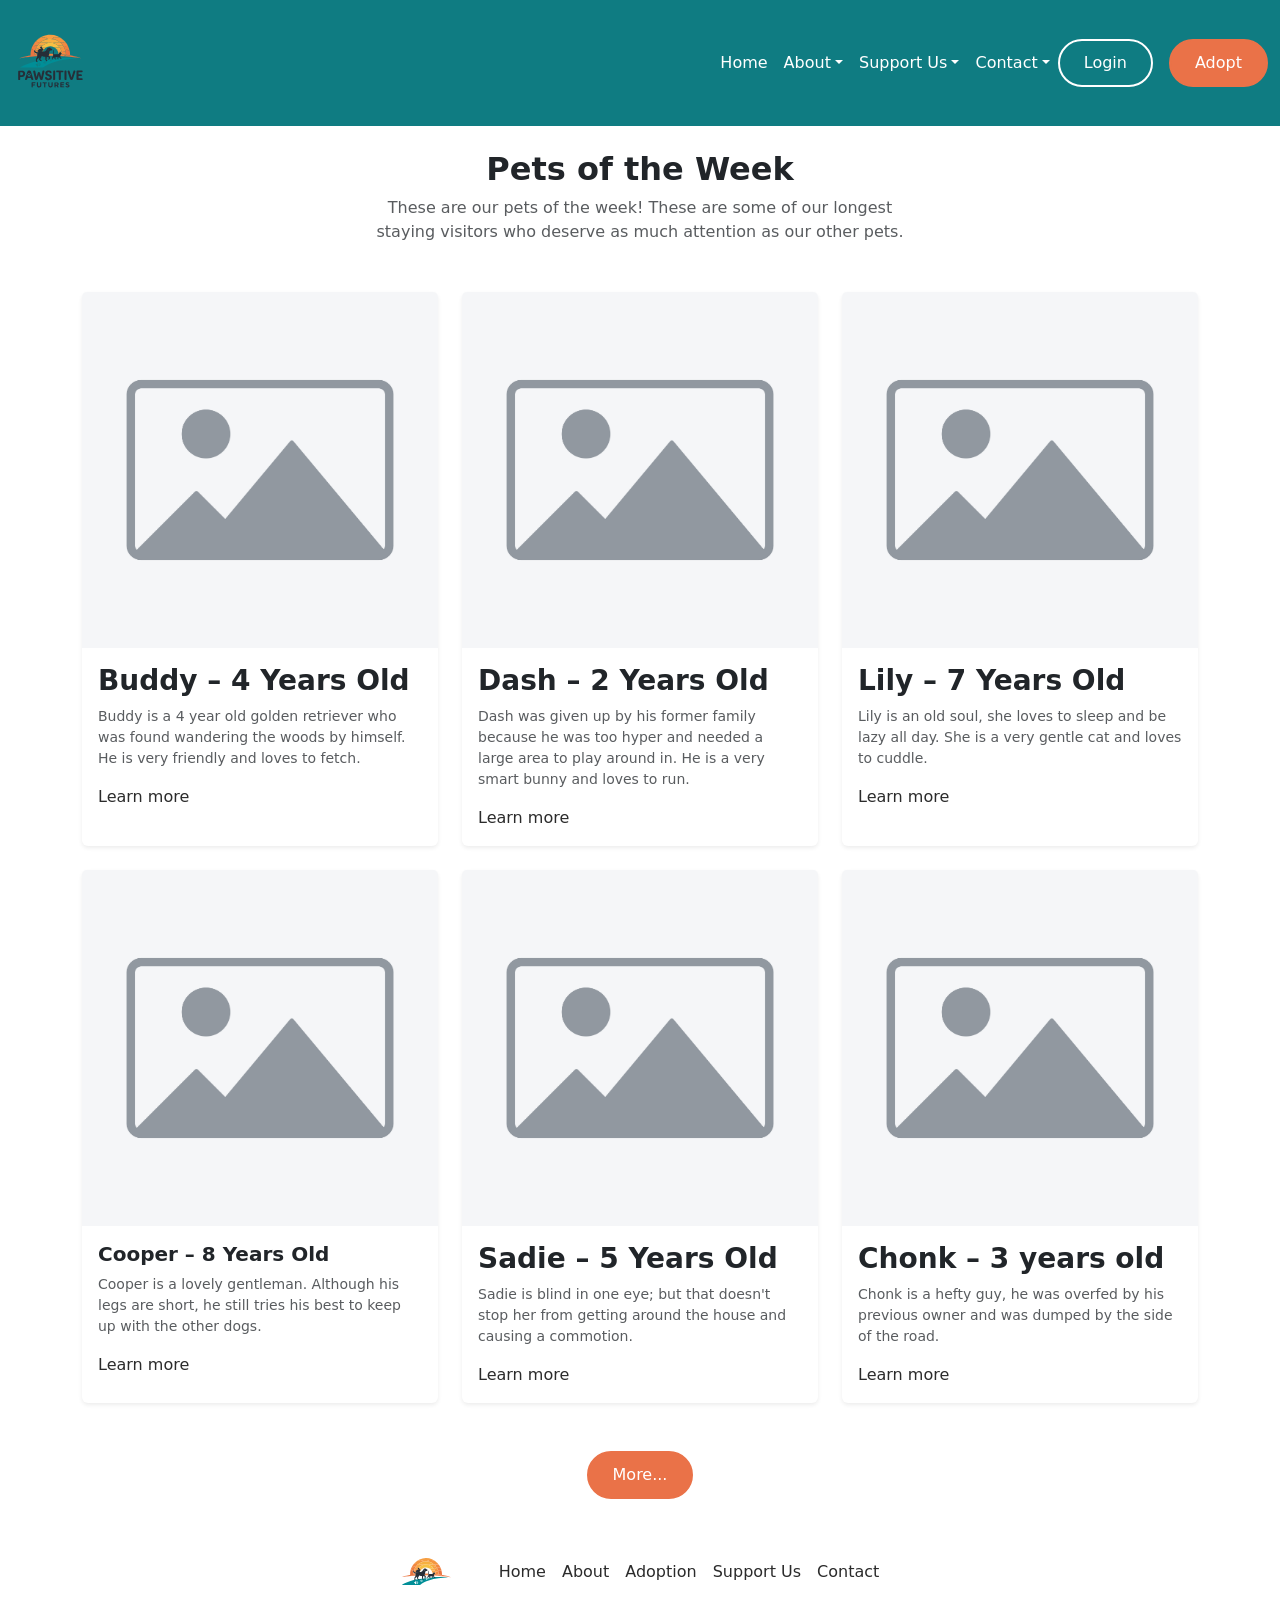
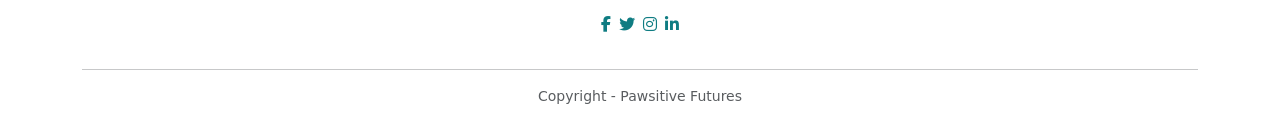
==== adoption.html @ 927576cd "adds shared assets from the home page to the adoption page" ====
<!DOCTYPE html>
<html lang="en">
<head>
    <meta charset="UTF-8">
    <meta name="viewport" content="width=device-width, initial-scale=1.0">
    <title>Adoption</title>
    <link rel="stylesheet" href="css/adoption.css">
    <link rel="stylesheet" href="https://cdn.jsdelivr.net/npm/bootstrap@5.3.3/dist/css/bootstrap.min.css">
    <link href="https://unpkg.com/aos@2.3.1/dist/aos.css" rel="stylesheet">
    <link rel="stylesheet" href="https://cdnjs.cloudflare.com/ajax/libs/font-awesome/6.5.2/css/all.min.css">
</head>
<body>
    <nav class="navbar navbar-expand-md navbar-light">
     <div class="container-fluid">
        <a href="#" class="navbar-brand logo-left"> 
            <img src="images/Pawsitive Futures Logo - No Text.svg" alt="Logo of a Dog, Cat, ANd Bunny, walking towards a sunset" class="d-md-none" height="50">
            <img src="images/Pawsitive Futures Logo.svg" alt="Logo of a Dog, Cat, ANd Bunny, walking towards a sunset" class="d-none d-md-block" height="100">
        </a>
        <button class="navbar-toggler" type="button" data-bs-toggle="collapse" data-bs-target="#mainNav" aria-controls="mainNav" aria-expanded="false" aria-label="Toggle navigation">
            <span class="navbar-toggler-icon"></span>
        </button>
        <div class="collapse navbar-collapse justify-content-end" id="mainNav">
            <ul class="navbar-nav">
                <li class="nav-item"><a class="nav-link" href="home.html">Home</a></li>
                <li class="nav-item dropdown">
                <a class="nav-link dropdown-toggle" id="aboutDropdown" data-bs-toggle="dropdown" aria-haspopup="true" aria-expanded="false" href="#">
                About</a>
                </li>
                <li class="nav-item dropdown">
                <a class="nav-link dropdown-toggle" id="aboutDropdown" data-bs-toggle="dropdown" aria-haspopup="true" aria-expanded="false" href="#">
                Support Us</a>
                </li>
                <li class="nav-item dropdown">
                <a class="nav-link dropdown-toggle" id="aboutDropdown" data-bs-toggle="dropdown" aria-haspopup="true" aria-expanded="false" href="#">
                Contact</a>
                </li>
            </ul>
            <div class="d-flex gap-3">

                <a href="#" class="btn btn-login">Login</a>
                <a href="adoption.html" class="btn btn-adopt">Adopt</a>

            </div>
        </div>
    </div>
  </nav>

  <section id="pets-of-the-week" class="py-4">
  <div class="container">
    <h2 class="text-center mb-2 fw-bold">Pets of the Week</h2>
    <p class="text-center text-muted mx-auto mb-5" style="max-width:560px;">These are our pets of the week! These are some of our longest staying visitors who deserve as much attention as our other pets.</p>
    <div class="row g-4">
      <div class="col-md-6 col-lg-4">
        <div class="card pet-card h-100 border-0 shadow-sm" data-aos="fade-up">
          <img src="images/placeholder.jpeg" class="card-img-top" alt="Picture of a Golden Retriver">
          <div class="card-body">
            <h3 class="fw-bold">Buddy – 4 Years Old</h3>
            <p class="text-muted small">Buddy is a 4 year old golden retriever who was found wandering the woods by himself. He is very friendly and loves to fetch.</p>
            <a href="#" class="text-decoration-none learn-more" aria-label="Learn More About Buddy">Learn more</a>
          </div>
        </div>
      </div>
      <div class="col-md-6 col-lg-4">
        <div class="card pet-card h-100 border-0 shadow-sm" data-aos="fade-up">
          <img src="images/placeholder.jpeg" class="card-img-top" alt="Picture of a Black Rabbit">
          <div class="card-body">
            <h3 class="fw-bold">Dash – 2 Years Old</h3>
            <p class="text-muted small">Dash was given up by his former family because he was too hyper and needed a large area to play around in. He is a very smart bunny and loves to run.</p>
            <a href="#" class="text-decoration-none learn-more" aria-label="Learn More About Dash">Learn more</a>
          </div>
        </div>
      </div>
      <div class="col-md-6 col-lg-4">
        <div class="card pet-card h-100 border-0 shadow-sm" data-aos="fade-up">
          <img src="images/placeholder.jpeg" class="card-img-top" alt="Picture of a Calico Cat">
          <div class="card-body">
            <h3 class="fw-bold">Lily – 7 Years Old</h3>
            <p class="text-muted small">Lily is an old soul, she loves to sleep and be lazy all day. She is a very gentle cat and loves to cuddle.</p>
            <a href="#" class="text-decoration-none learn-more" aria-label="Learn More About Lily">Learn more</a>
          </div>
        </div>
      </div>
      <div class="col-md-6 col-lg-4">
        <div class="card pet-card h-100 border-0 shadow-sm" data-aos="fade-up">
          <img src="images/placeholder.jpeg" class="card-img-top" alt="Picture of a Old Wiener Dog">
          <div class="card-body">
            <h5 class="fw-bold">Cooper – 8 Years Old</h5>
            <p class="text-muted small">Cooper is a lovely gentleman. Although his legs are short, he still tries his best to keep up with the other dogs.</p>
            <a href="#" class="text-decoration-none learn-more" aria-label="Learn More About Cooper">Learn more </a>
          </div>
        </div>
      </div>
      <div class="col-md-6 col-lg-4">
        <div class="card pet-card h-100 border-0 shadow-sm" data-aos="fade-up">
          <img src="images/placeholder.jpeg" class="card-img-top" alt="Picture of a White Cat with One Eye">
          <div class="card-body">
            <h3 class="fw-bold">Sadie – 5 Years Old</h3>
            <p class="text-muted small">Sadie is blind in one eye; but that doesn't stop her from getting around the house and causing a commotion.</p>
            <a href="#" class="text-decoration-none learn-more" aria-label="Learn More About Sadie">Learn more</a>
          </div>
        </div>
      </div>
      <div class="col-md-6 col-lg-4">
        <div class="card pet-card h-100 border-0 shadow-sm" data-aos="fade-up">
          <img src="images/placeholder.jpeg" class="card-img-top" alt="Picture of a Large Grey Rabbit">
          <div class="card-body">
            <h3 class="fw-bold">Chonk – 3 years old</h3>
            <p class="text-muted small">Chonk is a hefty guy, he was overfed by his previous owner and was dumped by the side of the road.</p>
            <a href="#" class="text-decoration-none learn-more" aria-label="Learn More About Chonk">Learn more</a>
          </div>
        </div>
      </div>
    </div>

    <div class="text-center mt-5">
      <a href="catalog.html" class="btn btn-adopt px-4">More...</a>
    </div>
  </div>
</section>

<footer class="py-4">
  <div class="container">
    <div class="d-flex flex-column align-items-center gap-3 pb-3">
      <div class="d-flex align-items-center justify-content-center gap-5">
        <a href="#" class="d-flex align-items-center text-decoration-none">
          <span class="brand-logo">
            <img src="images/Pawsitive Futures Logo - No Text.svg" alt="Pawsitive Futures Logo">
          </span>
        </a>
        <ul class="nav gap-3">
          <li><a class="nav-link px-0 " href="home.html">Home</a></li>
          <li><a class="nav-link px-0 " href="#">About</a></li>
          <li><a class="nav-link px-0 " href="adoption.html">Adoption</a></li>
          <li><a class="nav-link px-0 " href="#">Support Us</a></li>
          <li><a class="nav-link px-0 " href="#">Contact</a></li>
        </ul>
      </div>
      <div class="d-flex gap-2">
        <a href="#" class="social-icon"><i class="fa-brands fa-facebook-f"></i></a>
        <a href="#" class="social-icon"><i class="fa-brands fa-twitter"></i></a>
        <a href="#" class="social-icon"><i class="fa-brands fa-instagram"></i></a>
        <a href="#" class="social-icon"><i class="fa-brands fa-linkedin-in"></i></a>
      </div>
    </div>
    <hr>
    <p class="text-center text-muted small mb-0">Copyright - Pawsitive Futures</p>
  </div>
</footer>

<script src="https://cdn.jsdelivr.net/npm/bootstrap@5.3.3/dist/js/bootstrap.bundle.min.js"></script>
<script src="https://unpkg.com/aos@2.3.1/dist/aos.js"></script>
<script>AOS.init();</script>
    
</body>
</html>
---- css/adoption.css ----
/* http://meyerweb.com/eric/tools/css/reset/ 
   v2.0 | 20110126
   License: none (public domain)
*/

html, body, div, span, applet, object, iframe,
h1, h2, h3, h4, h5, h6, p, blockquote, pre,
a, abbr, acronym, address, big, cite, code,
del, dfn, em, img, ins, kbd, q, s, samp,
small, strike, strong, sub, sup, tt, var,
b, u, i, center,
dl, dt, dd, ol, ul, li,
fieldset, form, label, legend,
table, caption, tbody, tfoot, thead, tr, th, td,
article, aside, canvas, details, embed, 
figure, figcaption, footer, header, hgroup, 
menu, nav, output, ruby, section, summary,
time, mark, audio, video {
	margin: 0;
	padding: 0;
	border: 0;
	font-size: 100%;
	font: inherit;
	vertical-align: baseline;
}
/* HTML5 display-role reset for older browsers */
article, aside, details, figcaption, figure, 
footer, header, hgroup, menu, nav, section {
	display: block;
}
body {
	line-height: 1;
}
ol, ul {
	list-style: none;
}
blockquote, q {
	quotes: none;
}
blockquote:before, blockquote:after,
q:before, q:after {
	content: '';
	content: none;
}
table {
	border-collapse: collapse;
	border-spacing: 0;
}

:root{
    --teal: #0f7c82;
    --teal-dark: #0b5f64;
    --orange: #ea7248;
    --orange-dark: #d85f36;
    --ink: #2b2b2b;
    --muted: #6b7280;
}

.navbar {
    background-color: var(--teal);
}

a.nav-link {
    color: white;
}

a.nav-link:hover {
    color: var(--orange);
}

a.btn-login {
    background-color: transparent;
    color: white;
    border: 2px solid white;
    border-radius: 1.5rem;
    padding: 10px 24px;
    transition: all 0.3s ease;
}

a.btn-login:hover {
    background-color: transparent;
    color: var(--orange);
    border-color: var(--orange);
}

a.btn-adopt {
    background-color: var(--orange);
    color: white;
    border: 2px solid var(--orange);
    border-radius: 1.5rem;
    padding: 10px 24px;
    transition: all 0.3s ease;
}

a.btn-adopt:hover {
    background-color: transparent;
    color: black;
    border-color: var(--orange);
}

.learn-more {
    color: var(--ink);
    transition: color 0.3s ease;
}

.learn-more:hover {
    color: var(--orange-dark);
}

footer a.nav-link {
    color: var(--ink);
}

footer a.nav-link:hover {
    color: var(--orange) ;
}

.brand-logo {
    width: 50px;
    height: 50px;
    display: flex;
    align-items: center;
    justify-content: center;
}

.brand-logo img {
    width: 100%;
    height: 100%;
    object-fit: contain;
}

.social-icon {
    color: var(--teal);
}
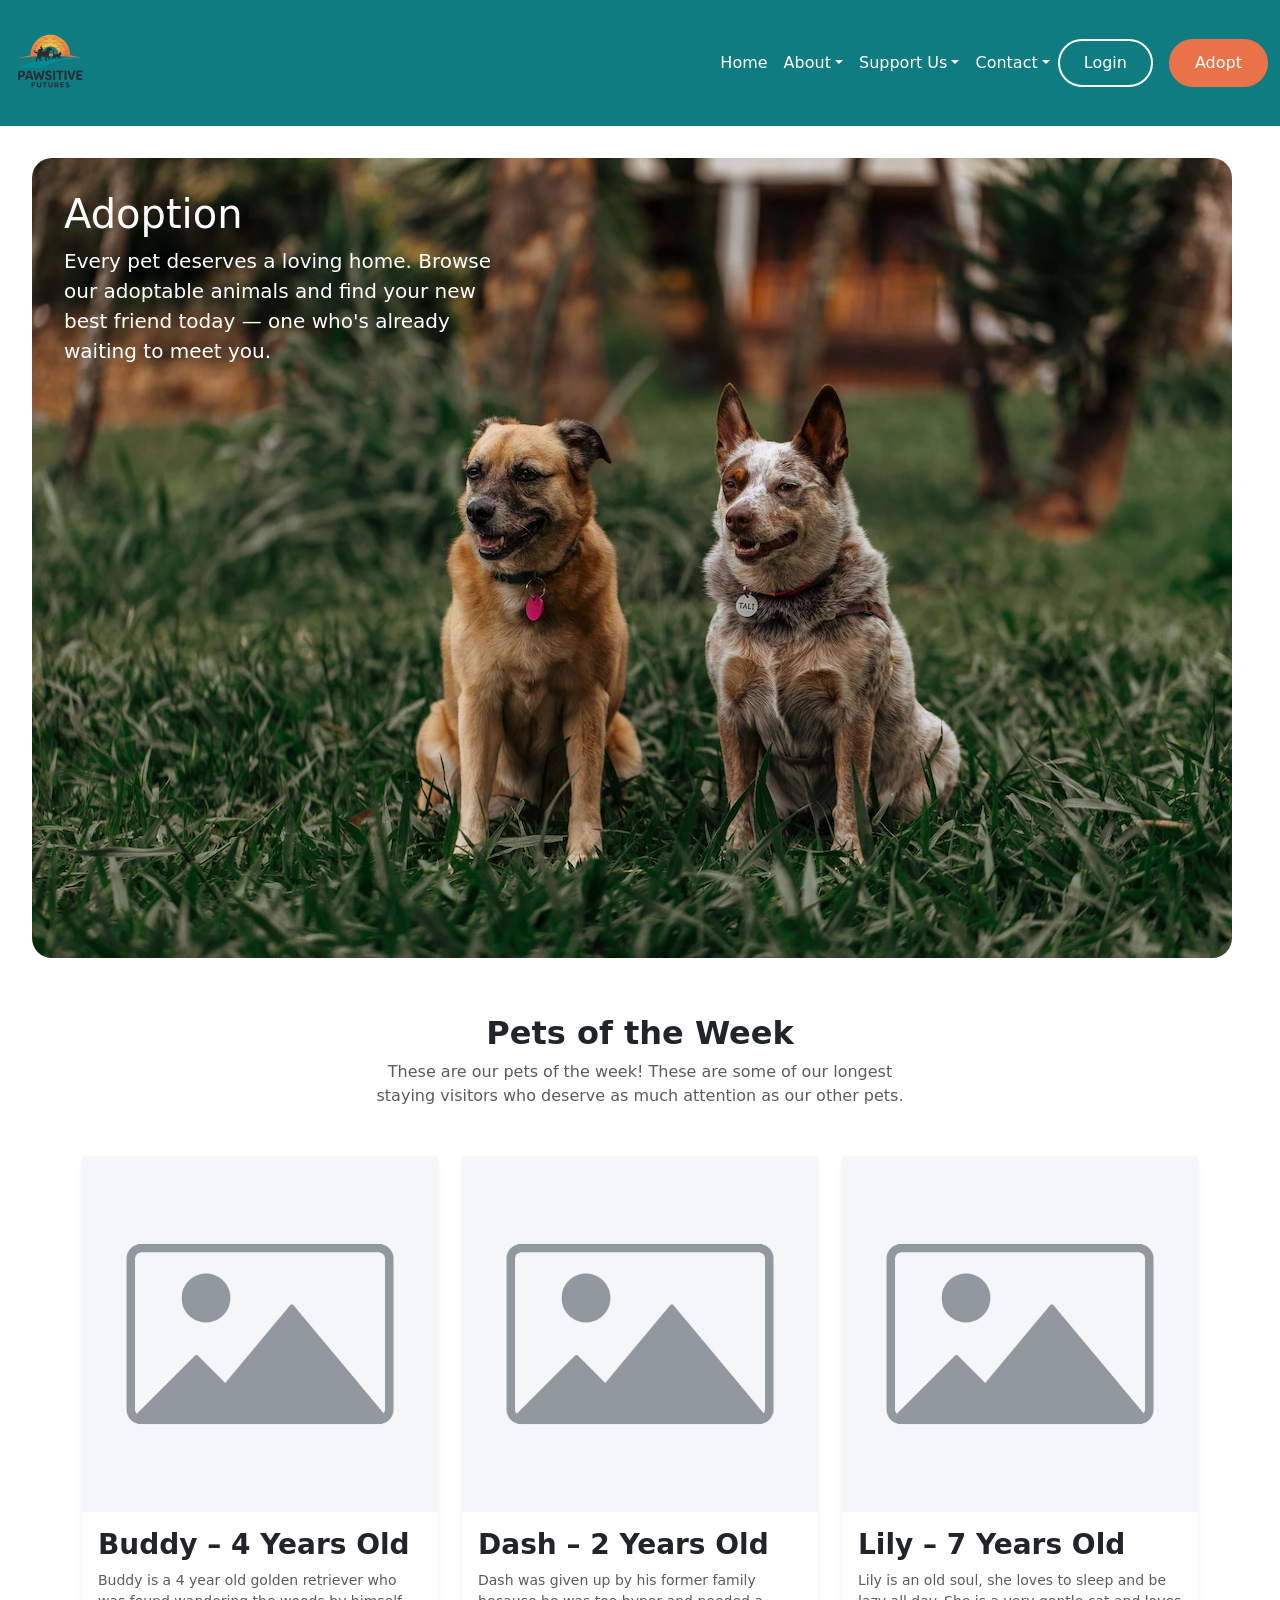
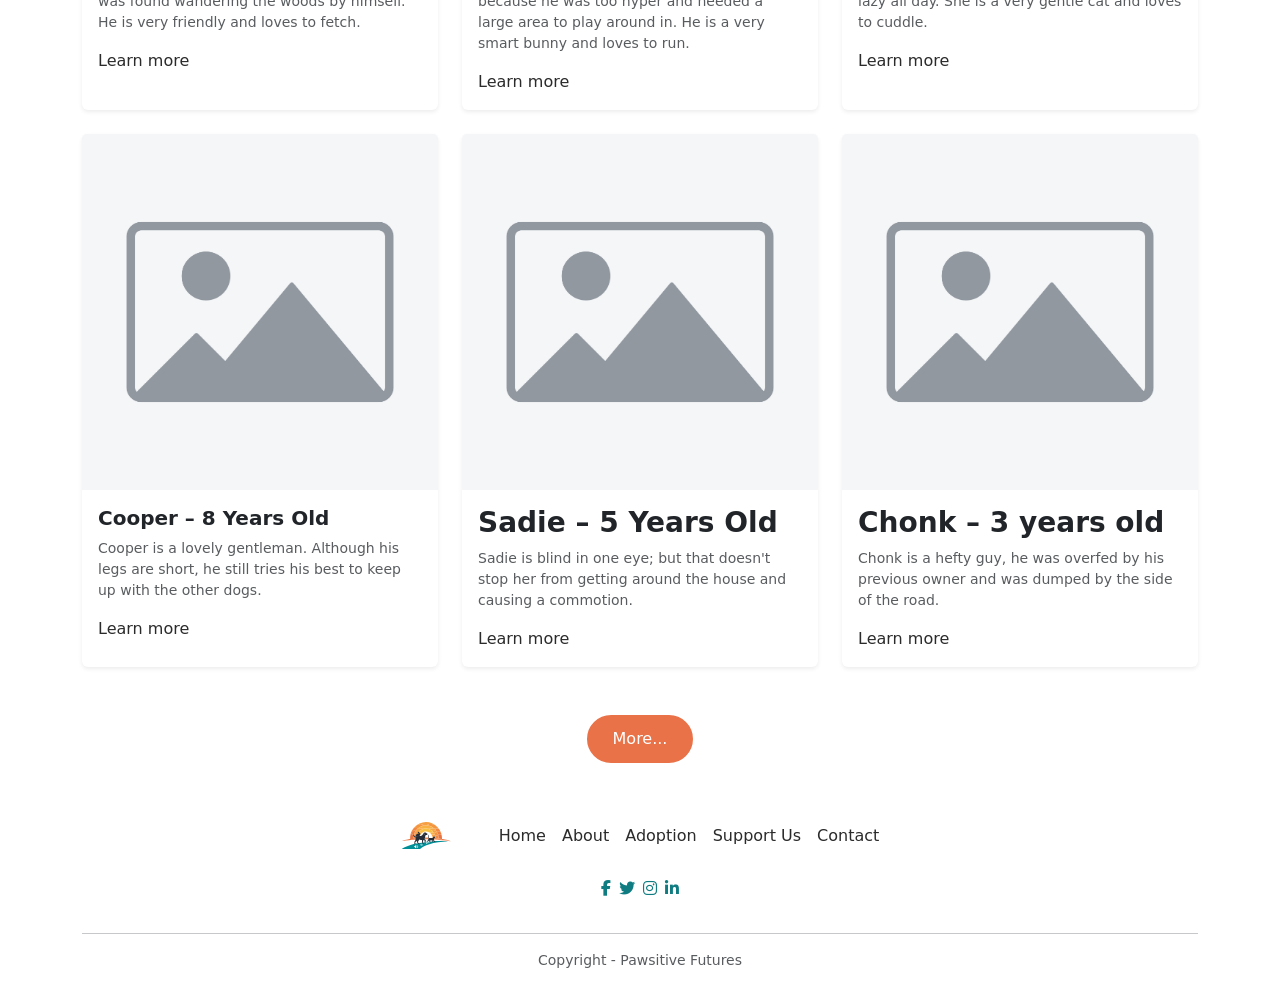
==== commit e927c8d4: "adds hero section" ====
--- a/adoption.html
+++ b/adoption.html
@@ -44,6 +44,17 @@
         </div>
     </div>
   </nav>
+
+  <section class="hero">
+    <img srcset="images/hero-adoption-400.webp 400w, images/hero-adoption-1200.webp 1200w" sizes="100vw" src="images/pexels-helenalopes-35511907.jpg" class="hero-img" alt="Two dogs sitting together in the grass">
+    <div class="hero-wrapper">
+      <div class="hero-overlay"></div>
+        <div class="hero-text text-white">
+            <h1>Adoption</h1>
+            <p class="lead">Every pet deserves a loving home. Browse our adoptable animals and find your new best friend today — one who's already waiting to meet you.</p>
+        </div>
+      </div>
+   </section>
 
   <section id="pets-of-the-week" class="py-4">
   <div class="container">
--- a/css/adoption.css
+++ b/css/adoption.css
@@ -98,6 +98,44 @@
     border-color: var(--orange);
 }
 
+.hero {
+  position: relative;
+  margin: 2rem;
+  border-radius: 20px;
+  overflow: hidden;
+  max-width: 1200px;
+}
+
+.hero-img {
+  width: 100%;
+  height: auto;
+  display: block;
+}
+
+.hero-wrapper {
+  position: absolute;
+  inset: 0;
+  display: flex;
+  align-items: flex-start;      
+  justify-content: flex-start; 
+  padding: 2rem;
+}
+
+.hero-overlay {
+  position: absolute;
+  inset: 0;
+}
+
+h2.hero-text {
+    font-weight: bold;
+}
+
+.hero-text {
+  position: relative; 
+  max-width: 450px;
+  z-index: 1;
+}
+
 .learn-more {
     color: var(--ink);
     transition: color 0.3s ease;
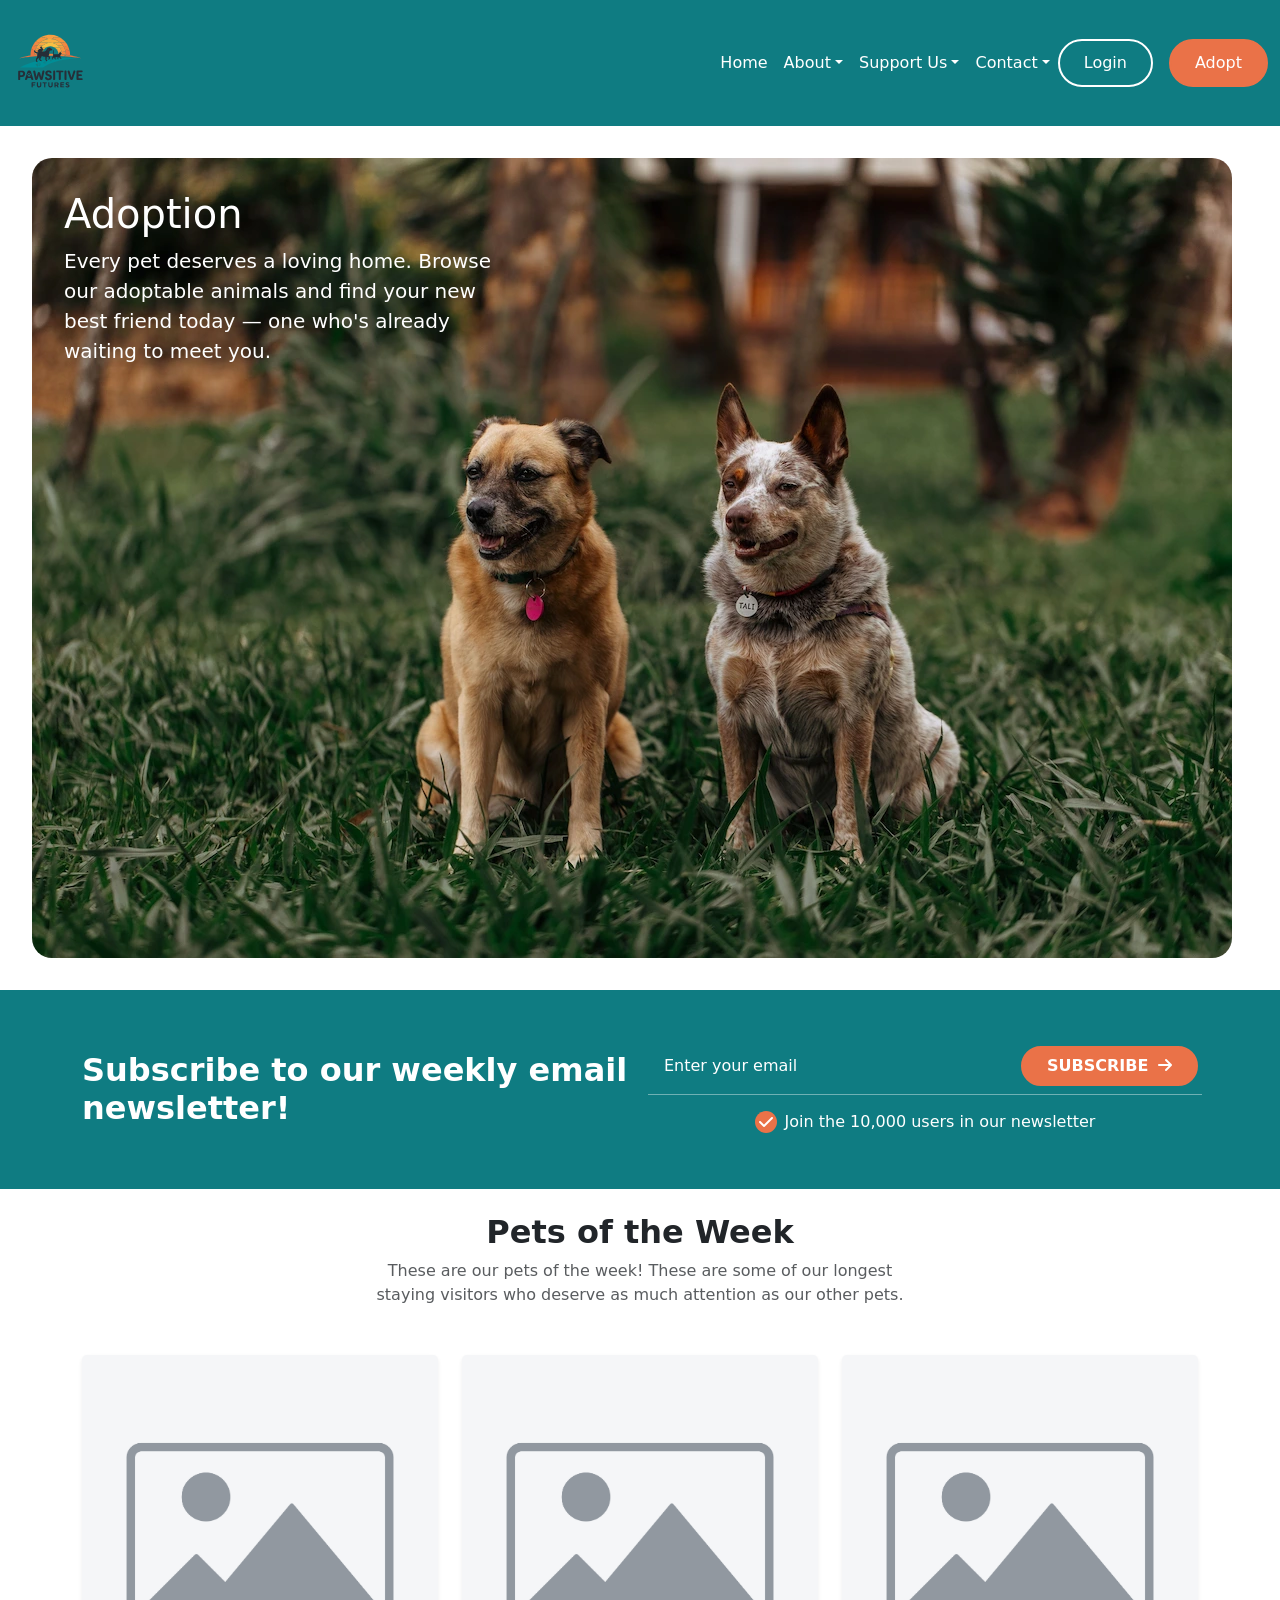
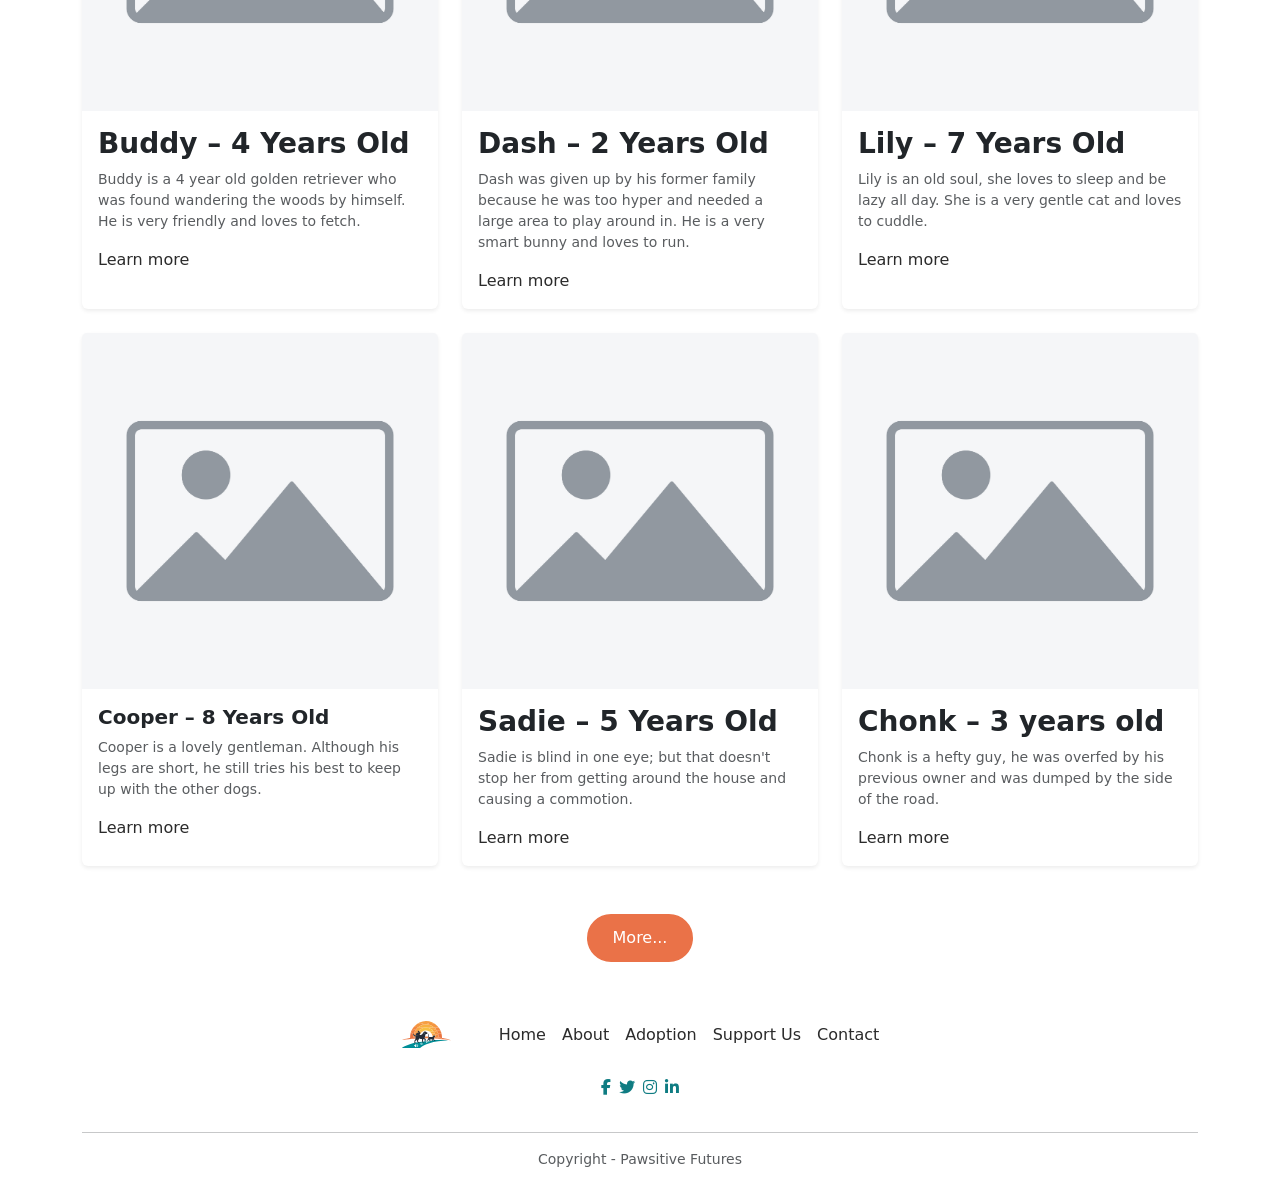
==== commit 7f6db990: "finishes newsletter section on the adoption page" ====
--- a/adoption.html
+++ b/adoption.html
@@ -54,6 +54,30 @@
             <p class="lead">Every pet deserves a loving home. Browse our adoptable animals and find your new best friend today — one who's already waiting to meet you.</p>
         </div>
       </div>
+   </section>
+
+   <section class="newsletter-section">
+    <div class="container">
+        <div class="row align-items-center gy-4">
+        <div class="col-lg-6">
+            <h2 class="newsletter-heading mb-0">Subscribe to our weekly email newsletter!</h2>
+        </div>
+        <div class="col-lg-6">
+            <div class="row align-items-center newsletter-row pb-2 g-2">
+            <div class="col">
+                <input type="email" class="form-control newsletter-input" placeholder="Enter your email">
+            </div>
+            <div class="col-auto">
+                <button class="btn btn-subscribe px-4 text-nowrap">SUBSCRIBE <i class="fa-solid fa-arrow-right ms-1"></i></button>
+            </div>
+            </div>
+            <div class="d-flex user-content align-items-center gap-2 mt-3">
+            <span class="check-badge"><i class="fa-solid fa-check"></i></span>
+            <p class="text-white">Join the 10,000 users in our newsletter</p>
+            </div>
+        </div>
+        </div>
+    </div>
    </section>
 
   <section id="pets-of-the-week" class="py-4">
--- a/css/adoption.css
+++ b/css/adoption.css
@@ -94,7 +94,6 @@
 
 a.btn-adopt:hover {
     background-color: transparent;
-    color: black;
     border-color: var(--orange);
 }
 
@@ -136,6 +135,91 @@
   z-index: 1;
 }
 
+.newsletter-section {
+  background-color: var(--teal);
+  padding: 3.5rem 0;
+}
+
+.social-circle {
+  width: 34px;
+  height: 34px;
+  border-radius: 50%;
+  border: 1.5px solid rgba(255,255,255,0.6);
+  color: #ffffff;
+  display: inline-flex;
+  align-items: center;
+  justify-content: center;
+  font-size: 0.85rem;
+}
+
+.social-circle:hover {
+  background: #ffffff;
+  color: var(--teal);
+}
+
+.newsletter-heading {
+    color: #ffffff;
+    font-weight: 700;
+}
+
+.newsletter-input {
+    background: transparent !important;
+    border: none !important;
+    box-shadow: none;
+    padding-left: 0;
+}
+
+.newsletter-input::placeholder {
+    color: var(--muted);
+}
+
+.newsletter-row {
+    border-bottom: 1.5px solid rgba(255,255,255,0.4);
+}
+
+.btn-subscribe {
+    font-weight: bold !important;
+    background-color: var(--orange) !important;
+    color: white !important;
+    border: 2px solid var(--orange) !important;
+    border-radius: 1.5rem !important;
+}
+
+.btn-subscribe i {
+    color: white;
+}
+
+.newsletter-input::placeholder {
+    color: white !important;
+}
+
+.check-badge {
+    color: #ffffff;
+    background-color: var(--orange);
+    display: flex;
+    align-items: center;
+    justify-content: center;
+    width: 22px;
+    height: 22px;
+    border-radius: 50%;
+    flex-shrink: 0;
+}
+
+.check-badge i {
+    line-height: 1;
+}
+
+.user-content {
+    display: flex;
+    justify-content: center;
+    align-items: center;
+}
+
+.user-content p {
+    margin: 0;
+    line-height: 22px;
+}
+
 .learn-more {
     color: var(--ink);
     transition: color 0.3s ease;
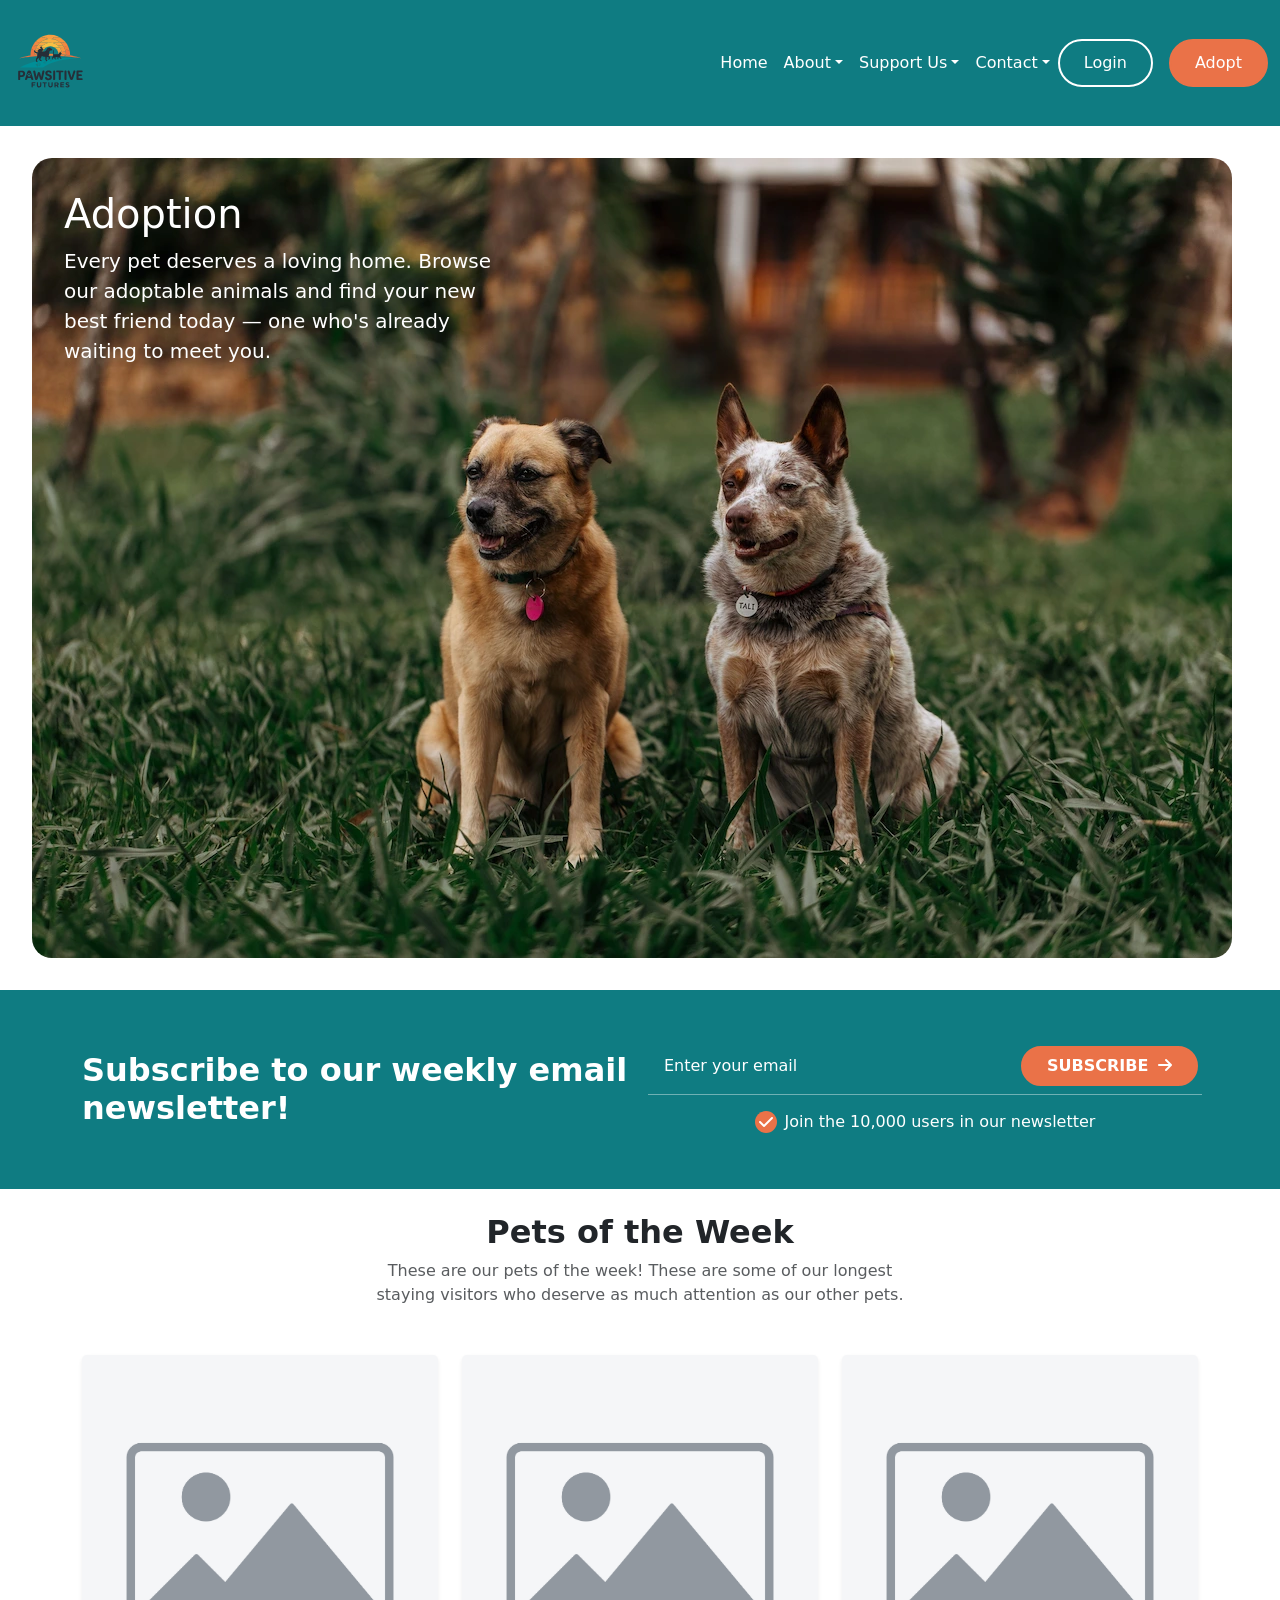
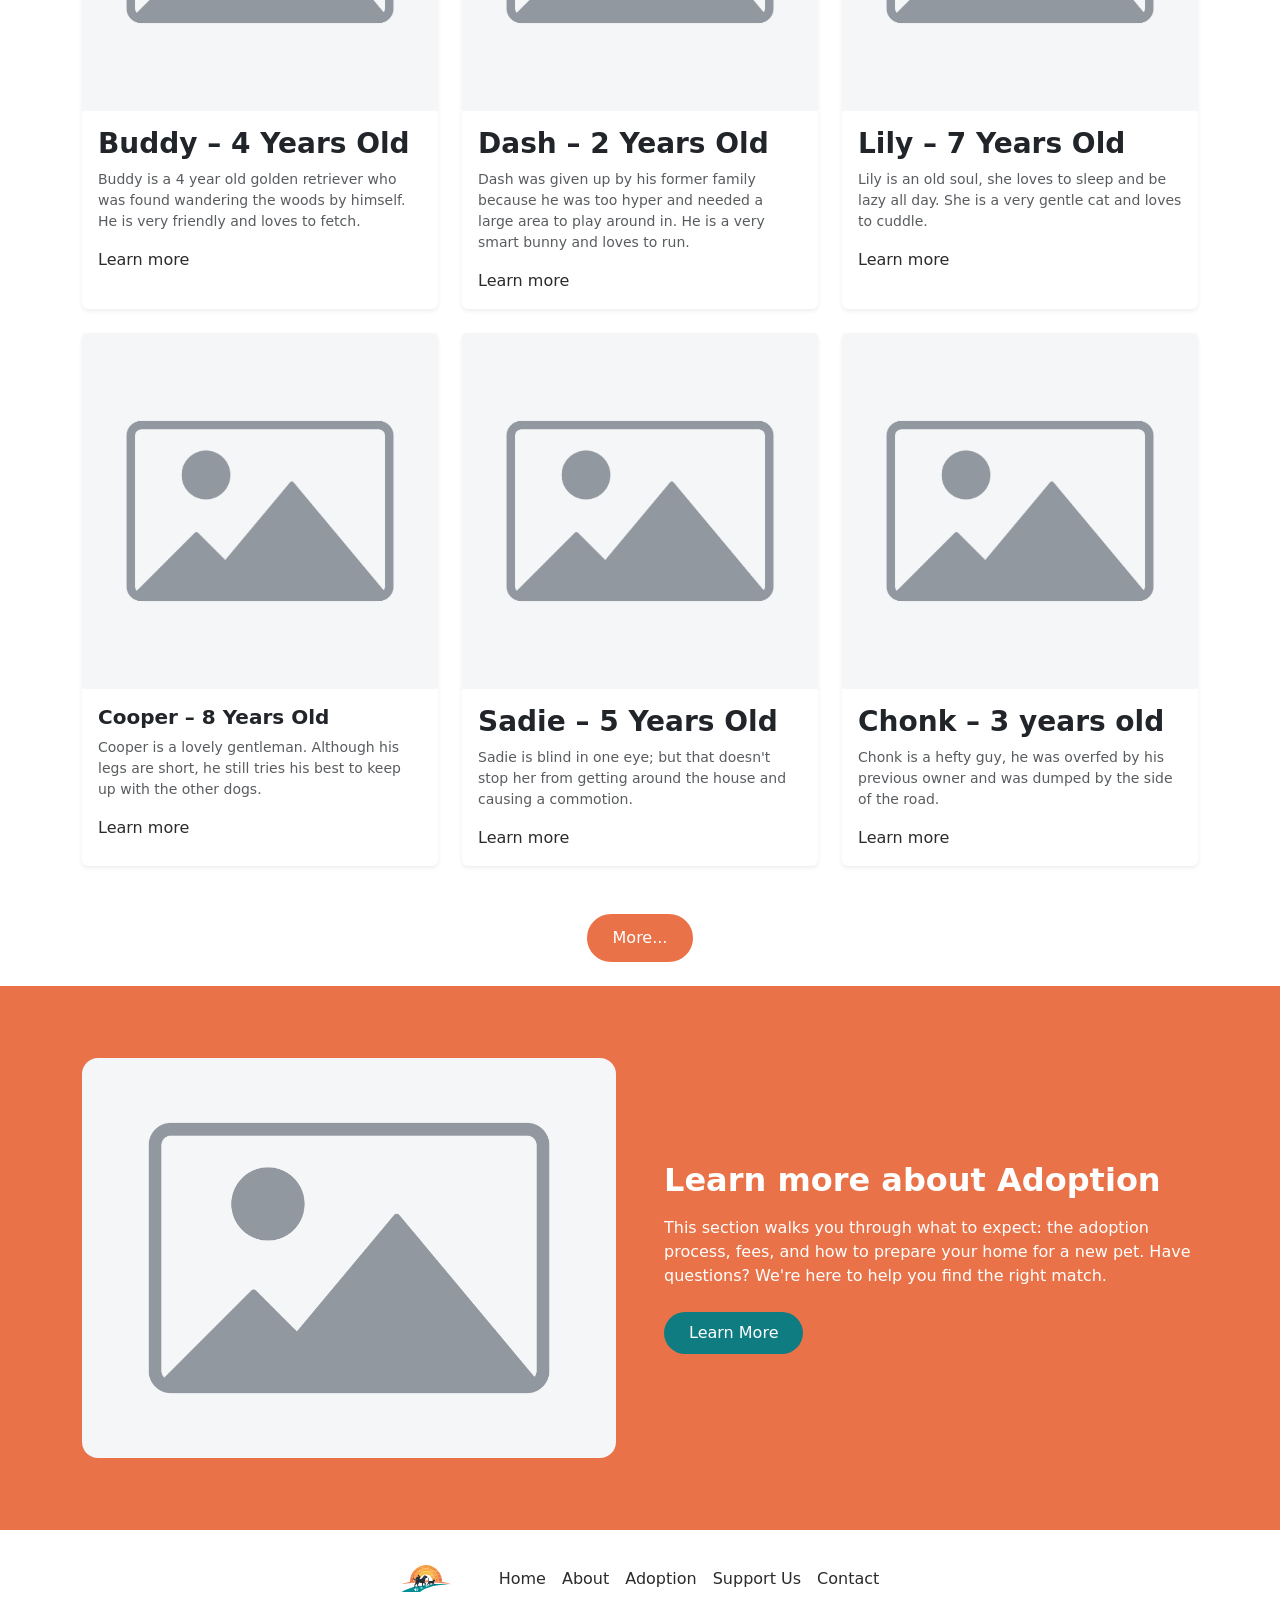
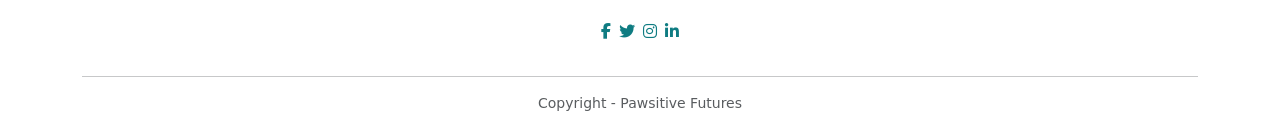
==== commit e08d2779: "completes adoption-info section" ====
--- a/adoption.html
+++ b/adoption.html
@@ -153,6 +153,21 @@
   </div>
 </section>
 
+<section class="adoption-info">
+  <div class="container">
+    <div class="row align-items-center g-5">
+      <div class="col-lg-6">
+        <img src="images/placeholder.jpeg" class="img-fluid rounded-4 d-block mx-auto" alt="Woman holding a cat at home next to an adoption box">
+      </div>
+      <div class="col-lg-6 text-white">
+        <h2 class="fw-bold mb-3">Learn more about Adoption</h2>
+        <p class="mb-4">This section walks you through what to expect: the adoption process, fees, and how to prepare your home for a new pet. Have questions? We're here to help you find the right match.</p>
+        <a href="#" class="btn btn-learn px-4 py-2">Learn More</a>
+      </div>
+    </div>
+  </div>
+</section>
+
 <footer class="py-4">
   <div class="container">
     <div class="d-flex flex-column align-items-center gap-3 pb-3">
--- a/css/adoption.css
+++ b/css/adoption.css
@@ -220,9 +220,33 @@
     line-height: 22px;
 }
 
+.adoption-info {
+    background-color: var(--orange);
+    padding: 4.5rem 0;
+}
+
+.adoption-info img {
+    width: 700px;
+    height: 400px;
+    object-fit: cover;
+}
+
+a.btn-learn {
+    background-color: var(--teal);
+    color: white;
+    border-radius: 1.5rem;
+    transition: all 0.3s ease;
+}
+
+a.btn-learn:hover {
+    background-color: transparent;
+    border: 3px solid white;
+    color: white;
+}
+
 .learn-more {
     color: var(--ink);
-    transition: color 0.3s ease;
+    transition: all 0.3s ease;
 }
 
 .learn-more:hover {
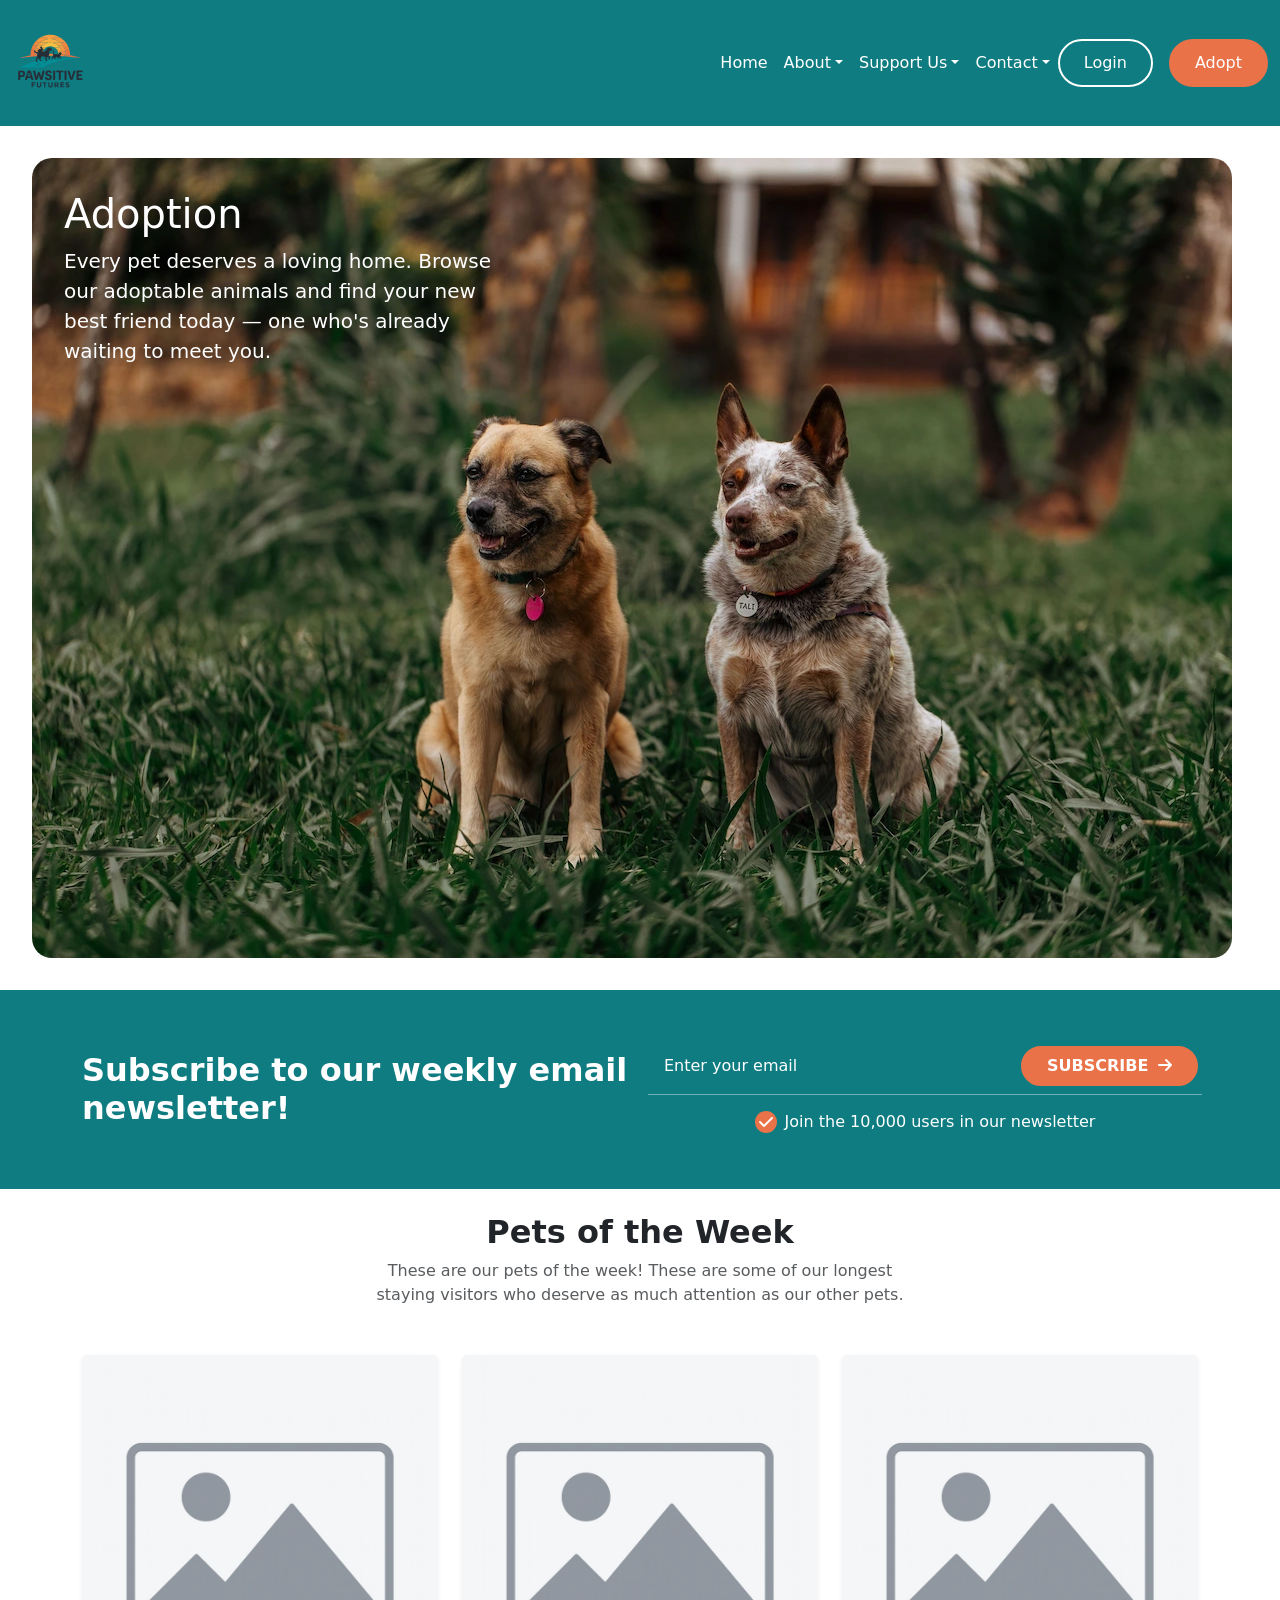
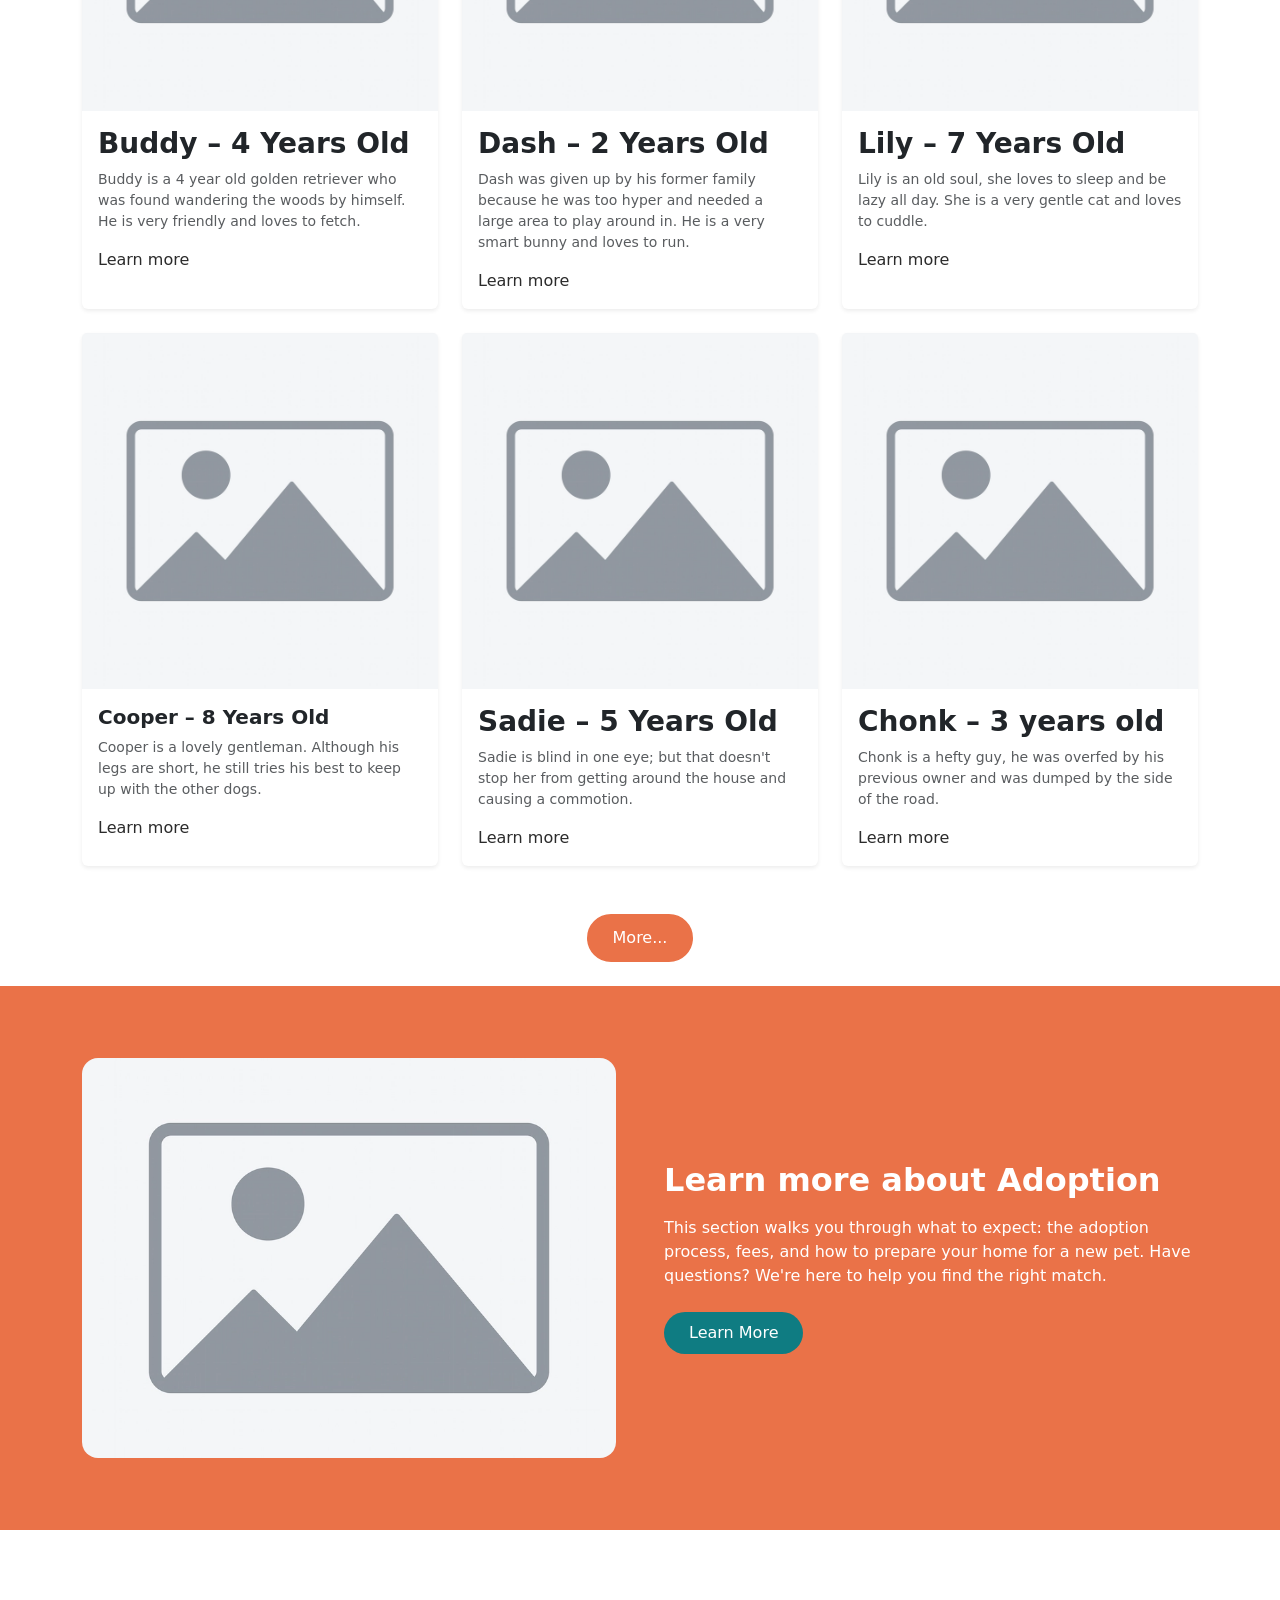
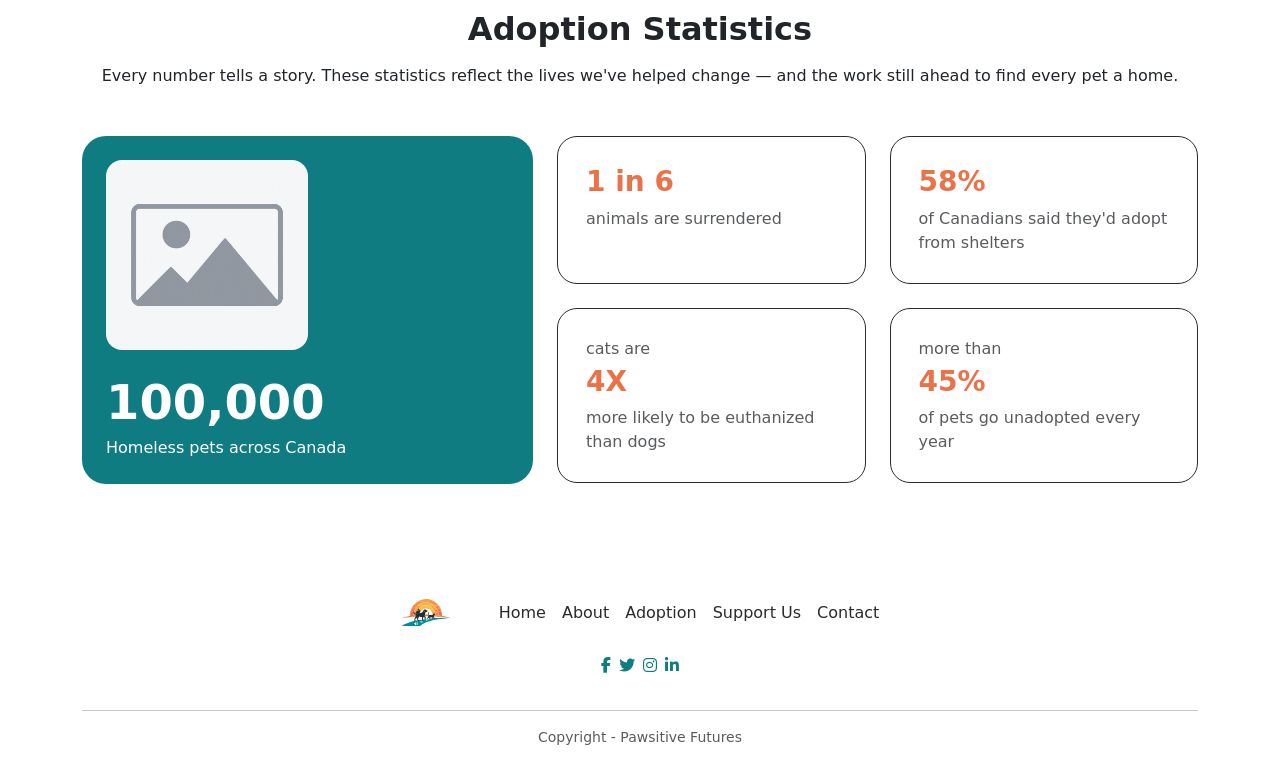
==== commit 1c42e000: "finishes stats section" ====
--- a/adoption.html
+++ b/adoption.html
@@ -87,7 +87,7 @@
     <div class="row g-4">
       <div class="col-md-6 col-lg-4">
         <div class="card pet-card h-100 border-0 shadow-sm" data-aos="fade-up">
-          <img src="images/placeholder.jpeg" class="card-img-top" alt="Picture of a Golden Retriver">
+          <img srcset="images/placeholder-400.webp 400w, images/placeholder-800.webp 800w" src="images/placeholder.jpeg" class="card-img-top" alt="Picture of a Golden Retriver">
           <div class="card-body">
             <h3 class="fw-bold">Buddy – 4 Years Old</h3>
             <p class="text-muted small">Buddy is a 4 year old golden retriever who was found wandering the woods by himself. He is very friendly and loves to fetch.</p>
@@ -97,7 +97,7 @@
       </div>
       <div class="col-md-6 col-lg-4">
         <div class="card pet-card h-100 border-0 shadow-sm" data-aos="fade-up">
-          <img src="images/placeholder.jpeg" class="card-img-top" alt="Picture of a Black Rabbit">
+          <img srcset="images/placeholder-400.webp 400w, images/placeholder-800.webp 800w" src="images/placeholder.jpeg" class="card-img-top" alt="Picture of a Black Rabbit">
           <div class="card-body">
             <h3 class="fw-bold">Dash – 2 Years Old</h3>
             <p class="text-muted small">Dash was given up by his former family because he was too hyper and needed a large area to play around in. He is a very smart bunny and loves to run.</p>
@@ -107,7 +107,7 @@
       </div>
       <div class="col-md-6 col-lg-4">
         <div class="card pet-card h-100 border-0 shadow-sm" data-aos="fade-up">
-          <img src="images/placeholder.jpeg" class="card-img-top" alt="Picture of a Calico Cat">
+          <img srcset="images/placeholder-400.webp 400w, images/placeholder-800.webp 800w" src="images/placeholder.jpeg" class="card-img-top" alt="Picture of a Calico Cat">
           <div class="card-body">
             <h3 class="fw-bold">Lily – 7 Years Old</h3>
             <p class="text-muted small">Lily is an old soul, she loves to sleep and be lazy all day. She is a very gentle cat and loves to cuddle.</p>
@@ -117,7 +117,7 @@
       </div>
       <div class="col-md-6 col-lg-4">
         <div class="card pet-card h-100 border-0 shadow-sm" data-aos="fade-up">
-          <img src="images/placeholder.jpeg" class="card-img-top" alt="Picture of a Old Wiener Dog">
+          <img srcset="images/placeholder-400.webp 400w, images/placeholder-800.webp 800w" src="images/placeholder.jpeg" class="card-img-top" alt="Picture of a Old Wiener Dog">
           <div class="card-body">
             <h5 class="fw-bold">Cooper – 8 Years Old</h5>
             <p class="text-muted small">Cooper is a lovely gentleman. Although his legs are short, he still tries his best to keep up with the other dogs.</p>
@@ -127,7 +127,7 @@
       </div>
       <div class="col-md-6 col-lg-4">
         <div class="card pet-card h-100 border-0 shadow-sm" data-aos="fade-up">
-          <img src="images/placeholder.jpeg" class="card-img-top" alt="Picture of a White Cat with One Eye">
+          <img srcset="images/placeholder-400.webp 400w, images/placeholder-800.webp 800w" src="images/placeholder.jpeg" class="card-img-top" alt="Picture of a White Cat with One Eye">
           <div class="card-body">
             <h3 class="fw-bold">Sadie – 5 Years Old</h3>
             <p class="text-muted small">Sadie is blind in one eye; but that doesn't stop her from getting around the house and causing a commotion.</p>
@@ -137,7 +137,7 @@
       </div>
       <div class="col-md-6 col-lg-4">
         <div class="card pet-card h-100 border-0 shadow-sm" data-aos="fade-up">
-          <img src="images/placeholder.jpeg" class="card-img-top" alt="Picture of a Large Grey Rabbit">
+          <img srcset="images/placeholder-400.webp 400w, images/placeholder-800.webp 800w" src="images/placeholder.jpeg" class="card-img-top" alt="Picture of a Large Grey Rabbit">
           <div class="card-body">
             <h3 class="fw-bold">Chonk – 3 years old</h3>
             <p class="text-muted small">Chonk is a hefty guy, he was overfed by his previous owner and was dumped by the side of the road.</p>
@@ -157,12 +157,61 @@
   <div class="container">
     <div class="row align-items-center g-5">
       <div class="col-lg-6">
-        <img src="images/placeholder.jpeg" class="img-fluid rounded-4 d-block mx-auto" alt="Woman holding a cat at home next to an adoption box">
+        <img srcset="images/placeholder-400.webp 400w, images/placeholder-800.webp 800w" src="images/placeholder.jpeg" class="img-fluid rounded-4 d-block mx-auto" alt="Woman holding a cat at home next to an adoption box">
       </div>
       <div class="col-lg-6 text-white">
         <h2 class="fw-bold mb-3">Learn more about Adoption</h2>
         <p class="mb-4">This section walks you through what to expect: the adoption process, fees, and how to prepare your home for a new pet. Have questions? We're here to help you find the right match.</p>
         <a href="#" class="btn btn-learn px-4 py-2">Learn More</a>
+      </div>
+    </div>
+  </div>
+</section>
+
+<section class="stats-section">
+  <div class="container">
+    <div class="text-center mb-5">
+      <h2 class="stats-title mb-3">Adoption Statistics</h2>
+      <p class="section-subtitle mx-auto">Every number tells a story. These statistics reflect the lives we've helped change — and the work still ahead to find every pet a home.</p>
+    </div>
+
+    <div class="row g-4">
+      <div class="col-lg-5">
+        <div class="stat-feature h-100 p-4 text-white">
+          <img srcset="images/placeholder-400.webp 400w, images/placeholder-800.webp 800w" src="images/placeholder.jpeg" class="rounded-4 mb-4 w-50" style="height:190px;object-fit:cover;" alt="Rescued dog resting">
+          <h2 class="display-5 mb-1">100,000</h2>
+          <p class="mb-0">Homeless pets across Canada</p>
+        </div>
+      </div>
+      <div class="col-lg-7">
+        <div class="row g-4">
+          <div class="col-sm-6">
+            <div class="stat-card h-100">
+              <h3 class="stat-number">1 in 6</h3>
+              <p class="text-muted mb-0">animals are surrendered</p>
+            </div>
+          </div>
+          <div class="col-sm-6">
+            <div class="stat-card h-100">
+              <h3 class="stat-number">58%</h3>
+              <p class="text-muted mb-0">of Canadians said they'd adopt from shelters</p>
+            </div>
+          </div>
+          <div class="col-sm-6">
+            <div class="stat-card h-100">
+              <p class="text-muted mb-1">cats are</p>
+              <h3 class="stat-number">4X</h3>
+              <p class="text-muted mb-0">more likely to be euthanized than dogs</p>
+            </div>
+          </div>
+          <div class="col-sm-6">
+            <div class="stat-card h-100">
+              <p class="text-muted mb-1">more than</p>
+              <h3 class="stat-number">45%</h3>
+              <p class="text-muted mb-0">of pets go unadopted every year</p>
+            </div>
+          </div>
+        </div>
       </div>
     </div>
   </div>
--- a/css/adoption.css
+++ b/css/adoption.css
@@ -183,10 +183,20 @@
     color: white !important;
     border: 2px solid var(--orange) !important;
     border-radius: 1.5rem !important;
+     transition: all 0.3s ease;
 }
 
 .btn-subscribe i {
     color: white;
+}
+
+.btn-subscribe:hover {
+    background-color: transparent !important;
+    color: var(--orange) !important;
+}
+
+.btn-subscribe:hover i{
+    color: var(--orange) !important;
 }
 
 .newsletter-input::placeholder {
@@ -253,6 +263,34 @@
     color: var(--orange-dark);
 }
 
+ .stats-section {
+    padding: 5rem 0;
+}
+
+.stats-title {
+    font-weight: bold;
+}
+
+.stat-feature {
+    background-color: var(--teal);
+    border-radius: 1.5rem;
+}
+
+.stat-feature h2 {
+    font-weight: bold;
+}
+
+.stat-card {
+    border: 1px solid var(--ink);
+    border-radius: 1.25rem;
+    padding: 1.75rem;
+}
+
+.stat-number {
+    color: var(--orange);
+    font-weight: bold;
+}
+
 footer a.nav-link {
     color: var(--ink);
 }
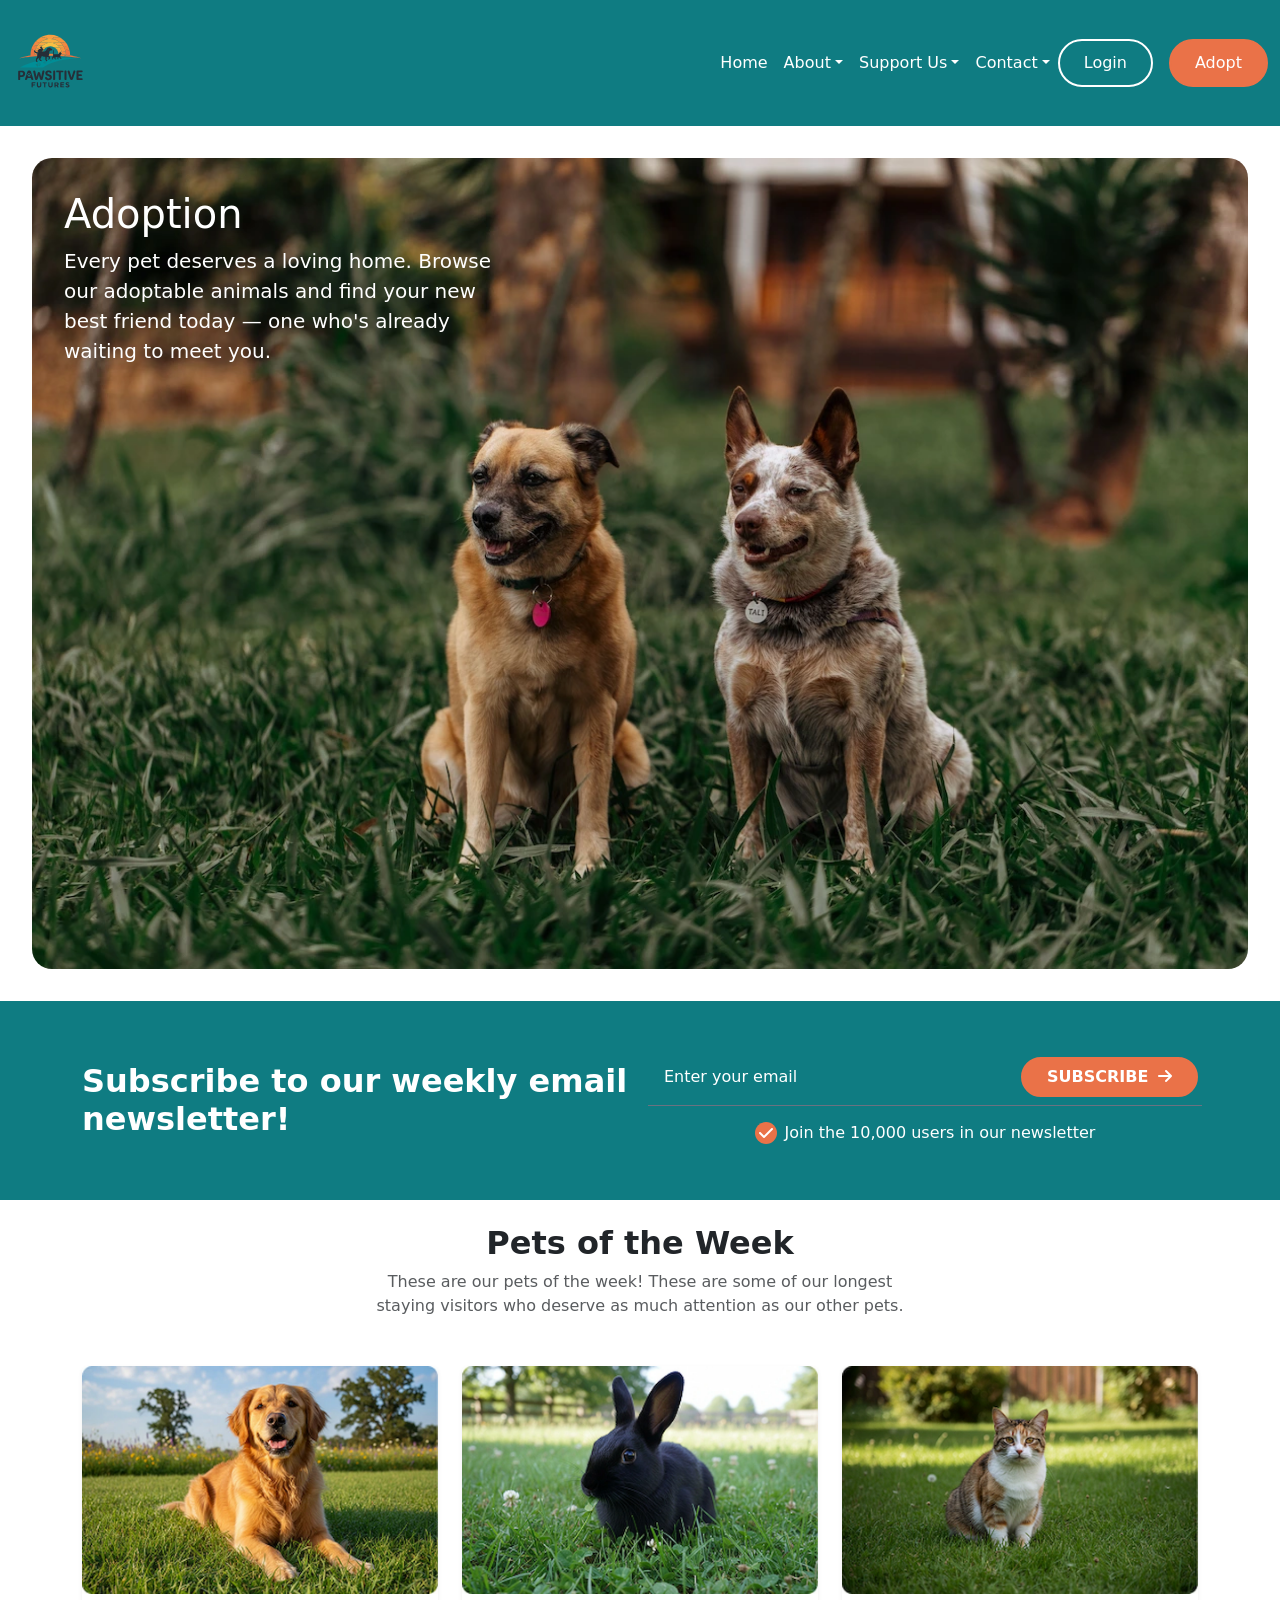
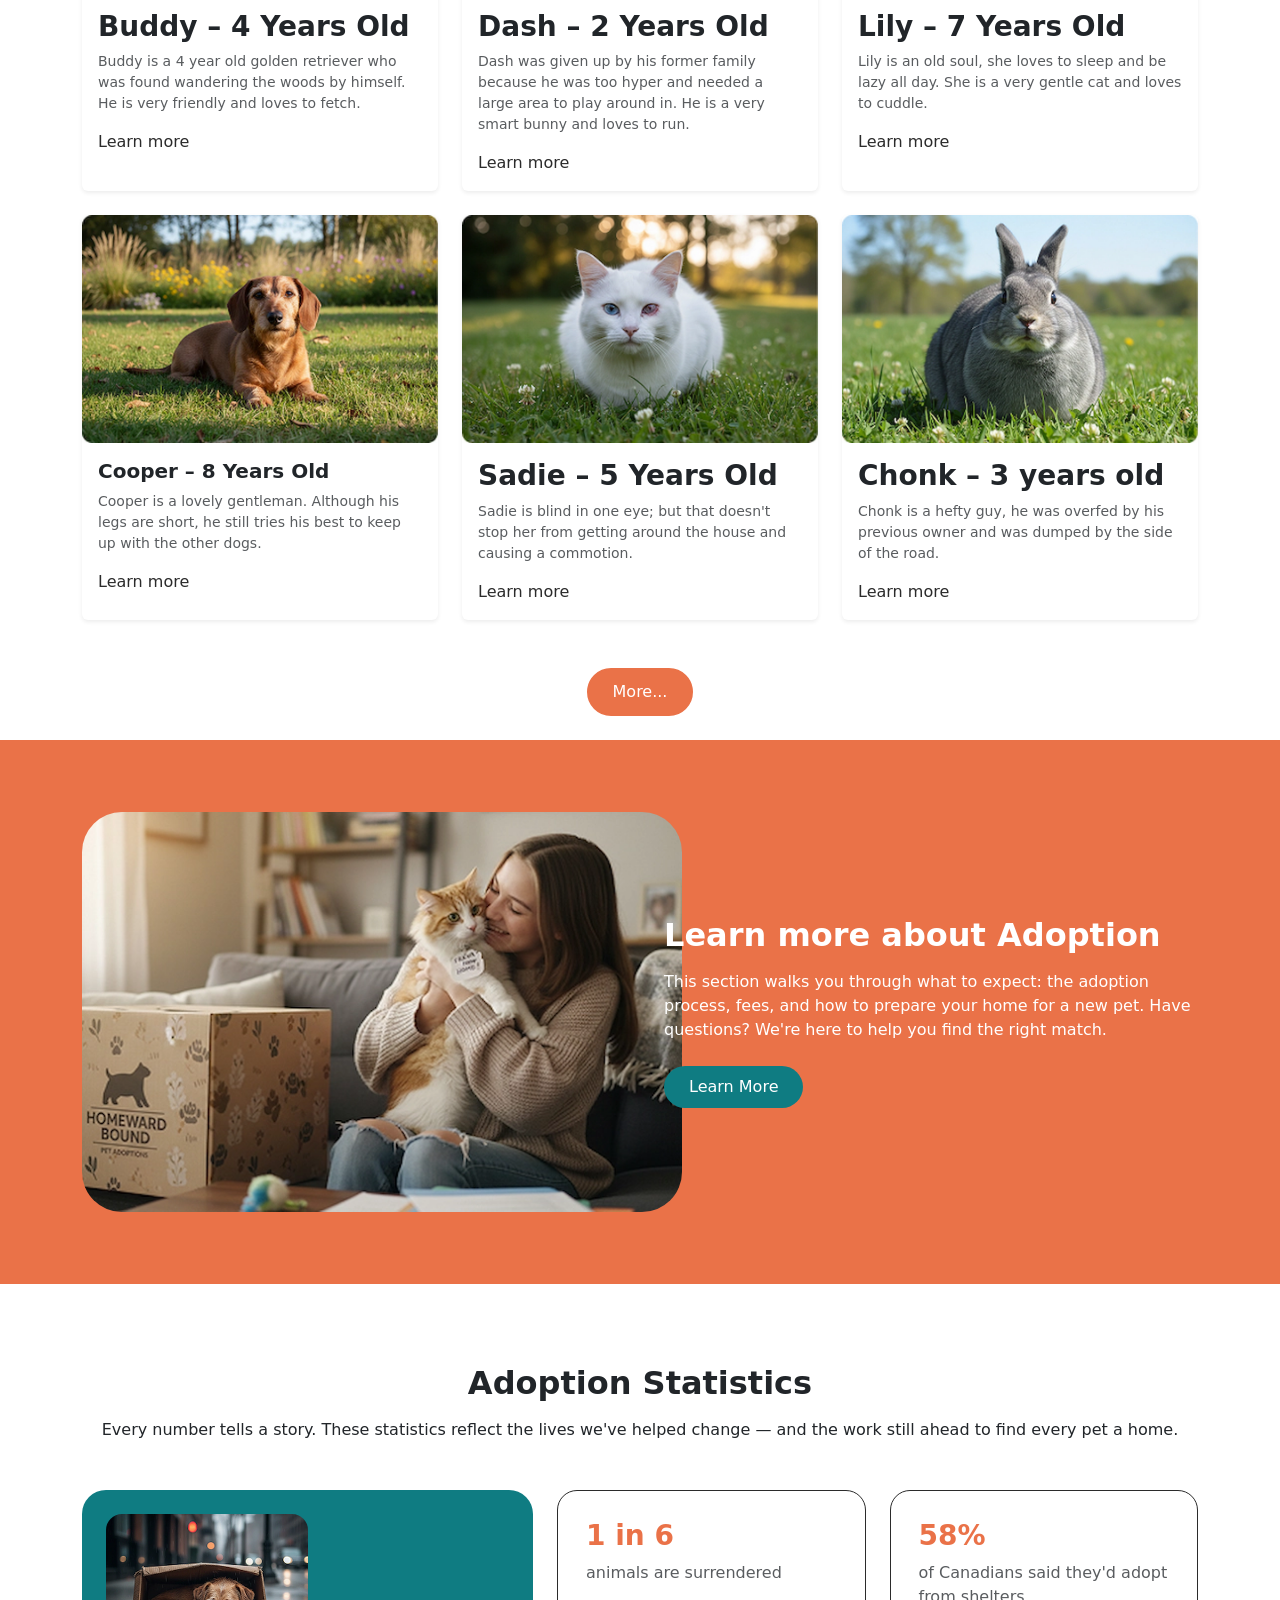
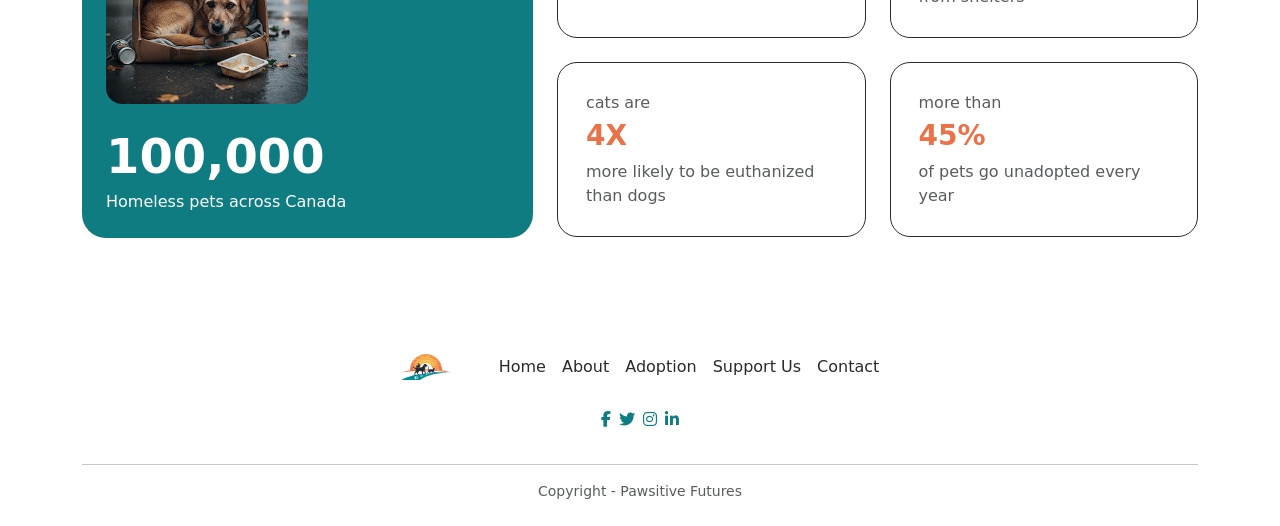
==== commit 73f19cd7: "adds images to adoption page and fixes issue with formatting" ====
--- a/adoption.html
+++ b/adoption.html
@@ -87,7 +87,7 @@
     <div class="row g-4">
       <div class="col-md-6 col-lg-4">
         <div class="card pet-card h-100 border-0 shadow-sm" data-aos="fade-up">
-          <img srcset="images/placeholder-400.webp 400w, images/placeholder-800.webp 800w" src="images/placeholder.jpeg" class="card-img-top" alt="Picture of a Golden Retriver">
+          <img srcset="images/buddy-400.webp 400w, images/buddy-800.webp 800w" src="images/buddy.jpg" class="card-img-top" alt="Picture of a Golden Retriver">
           <div class="card-body">
             <h3 class="fw-bold">Buddy – 4 Years Old</h3>
             <p class="text-muted small">Buddy is a 4 year old golden retriever who was found wandering the woods by himself. He is very friendly and loves to fetch.</p>
@@ -97,7 +97,7 @@
       </div>
       <div class="col-md-6 col-lg-4">
         <div class="card pet-card h-100 border-0 shadow-sm" data-aos="fade-up">
-          <img srcset="images/placeholder-400.webp 400w, images/placeholder-800.webp 800w" src="images/placeholder.jpeg" class="card-img-top" alt="Picture of a Black Rabbit">
+          <img srcset="images/dash-400.webp 400w, images/dash-800.webp 800w" src="images/dash.jpg" class="card-img-top" alt="Picture of a Black Rabbit">
           <div class="card-body">
             <h3 class="fw-bold">Dash – 2 Years Old</h3>
             <p class="text-muted small">Dash was given up by his former family because he was too hyper and needed a large area to play around in. He is a very smart bunny and loves to run.</p>
@@ -107,7 +107,7 @@
       </div>
       <div class="col-md-6 col-lg-4">
         <div class="card pet-card h-100 border-0 shadow-sm" data-aos="fade-up">
-          <img srcset="images/placeholder-400.webp 400w, images/placeholder-800.webp 800w" src="images/placeholder.jpeg" class="card-img-top" alt="Picture of a Calico Cat">
+          <img srcset="images/lily-400.webp 400w, images/lily-800.webp 800w" src="images/lily.jpg" class="card-img-top" alt="Picture of a Calico Cat">
           <div class="card-body">
             <h3 class="fw-bold">Lily – 7 Years Old</h3>
             <p class="text-muted small">Lily is an old soul, she loves to sleep and be lazy all day. She is a very gentle cat and loves to cuddle.</p>
@@ -117,7 +117,7 @@
       </div>
       <div class="col-md-6 col-lg-4">
         <div class="card pet-card h-100 border-0 shadow-sm" data-aos="fade-up">
-          <img srcset="images/placeholder-400.webp 400w, images/placeholder-800.webp 800w" src="images/placeholder.jpeg" class="card-img-top" alt="Picture of a Old Wiener Dog">
+          <img srcset="images/cooper-400.webp 400w, images/cooper-800.webp 800w" src="images/cooper.jpg" class="card-img-top" alt="Picture of a Old Wiener Dog">
           <div class="card-body">
             <h5 class="fw-bold">Cooper – 8 Years Old</h5>
             <p class="text-muted small">Cooper is a lovely gentleman. Although his legs are short, he still tries his best to keep up with the other dogs.</p>
@@ -127,7 +127,7 @@
       </div>
       <div class="col-md-6 col-lg-4">
         <div class="card pet-card h-100 border-0 shadow-sm" data-aos="fade-up">
-          <img srcset="images/placeholder-400.webp 400w, images/placeholder-800.webp 800w" src="images/placeholder.jpeg" class="card-img-top" alt="Picture of a White Cat with One Eye">
+          <img srcset="images/sadie-400.webp 400w, images/sadie-800.webp 800w" src="images/sadie.jpg" class="card-img-top" alt="Picture of a White Cat with One Eye">
           <div class="card-body">
             <h3 class="fw-bold">Sadie – 5 Years Old</h3>
             <p class="text-muted small">Sadie is blind in one eye; but that doesn't stop her from getting around the house and causing a commotion.</p>
@@ -137,7 +137,7 @@
       </div>
       <div class="col-md-6 col-lg-4">
         <div class="card pet-card h-100 border-0 shadow-sm" data-aos="fade-up">
-          <img srcset="images/placeholder-400.webp 400w, images/placeholder-800.webp 800w" src="images/placeholder.jpeg" class="card-img-top" alt="Picture of a Large Grey Rabbit">
+          <img srcset="images/chonk-400.webp 400w, images/chonk-800.webp 800w" src="images/chonk.jpg" class="card-img-top" alt="Picture of a Large Grey Rabbit">
           <div class="card-body">
             <h3 class="fw-bold">Chonk – 3 years old</h3>
             <p class="text-muted small">Chonk is a hefty guy, he was overfed by his previous owner and was dumped by the side of the road.</p>
@@ -148,7 +148,7 @@
     </div>
 
     <div class="text-center mt-5">
-      <a href="catalog.html" class="btn btn-adopt px-4">More...</a>
+      <a href="catalog.html" class="btn btn-more px-4">More...</a>
     </div>
   </div>
 </section>
@@ -157,7 +157,7 @@
   <div class="container">
     <div class="row align-items-center g-5">
       <div class="col-lg-6">
-        <img srcset="images/placeholder-400.webp 400w, images/placeholder-800.webp 800w" src="images/placeholder.jpeg" class="img-fluid rounded-4 d-block mx-auto" alt="Woman holding a cat at home next to an adoption box">
+        <img srcset="images/adoption-banner-400.webp 400w, images/adoption-banner-800.webp 800w" src="images/adoption-banner.jpg"img-fluid rounded-4 d-block mx-auto" alt="Woman holding a cat at home next to an adoption box">
       </div>
       <div class="col-lg-6 text-white">
         <h2 class="fw-bold mb-3">Learn more about Adoption</h2>
@@ -178,7 +178,7 @@
     <div class="row g-4">
       <div class="col-lg-5">
         <div class="stat-feature h-100 p-4 text-white">
-          <img srcset="images/placeholder-400.webp 400w, images/placeholder-800.webp 800w" src="images/placeholder.jpeg" class="rounded-4 mb-4 w-50" style="height:190px;object-fit:cover;" alt="Rescued dog resting">
+          <img srcset="images/stats-banner-400.webp 400w, images/stats-banner-800.webp 800w" src="images/stats-banner.jpg" class="rounded-4 mb-4 w-50" style="height:190px;object-fit:cover;" alt="Rescued dog resting">
           <h2 class="display-5 mb-1">100,000</h2>
           <p class="mb-0">Homeless pets across Canada</p>
         </div>
--- a/css/adoption.css
+++ b/css/adoption.css
@@ -94,15 +94,16 @@
 
 a.btn-adopt:hover {
     background-color: transparent;
+    color: white;
     border-color: var(--orange);
 }
 
 .hero {
-  position: relative;
-  margin: 2rem;
-  border-radius: 20px;
-  overflow: hidden;
-  max-width: 1200px;
+    position: relative;
+    max-width: 95%;
+    margin: 2rem;
+    border-radius: 20px;
+    overflow: hidden;
 }
 
 .hero-img {
@@ -174,7 +175,7 @@
 }
 
 .newsletter-row {
-    border-bottom: 1.5px solid rgba(255,255,255,0.4);
+    border-bottom: 1.5px solid var(--muted);
 }
 
 .btn-subscribe {
@@ -230,14 +231,30 @@
     line-height: 22px;
 }
 
+a.btn-more {
+    background-color: var(--orange);
+    color: white;
+    border: 2px solid var(--orange);
+    border-radius: 1.5rem;
+    padding: 10px 24px;
+    transition: all 0.3s ease;
+}
+
+a.btn-more:hover {
+    background-color: transparent;
+    color: black;
+    border-color: var(--orange);
+}
+
 .adoption-info {
     background-color: var(--orange);
     padding: 4.5rem 0;
 }
 
 .adoption-info img {
-    width: 700px;
+    width: 600px;
     height: 400px;
+    border-radius: 2.5rem;
     object-fit: cover;
 }
 
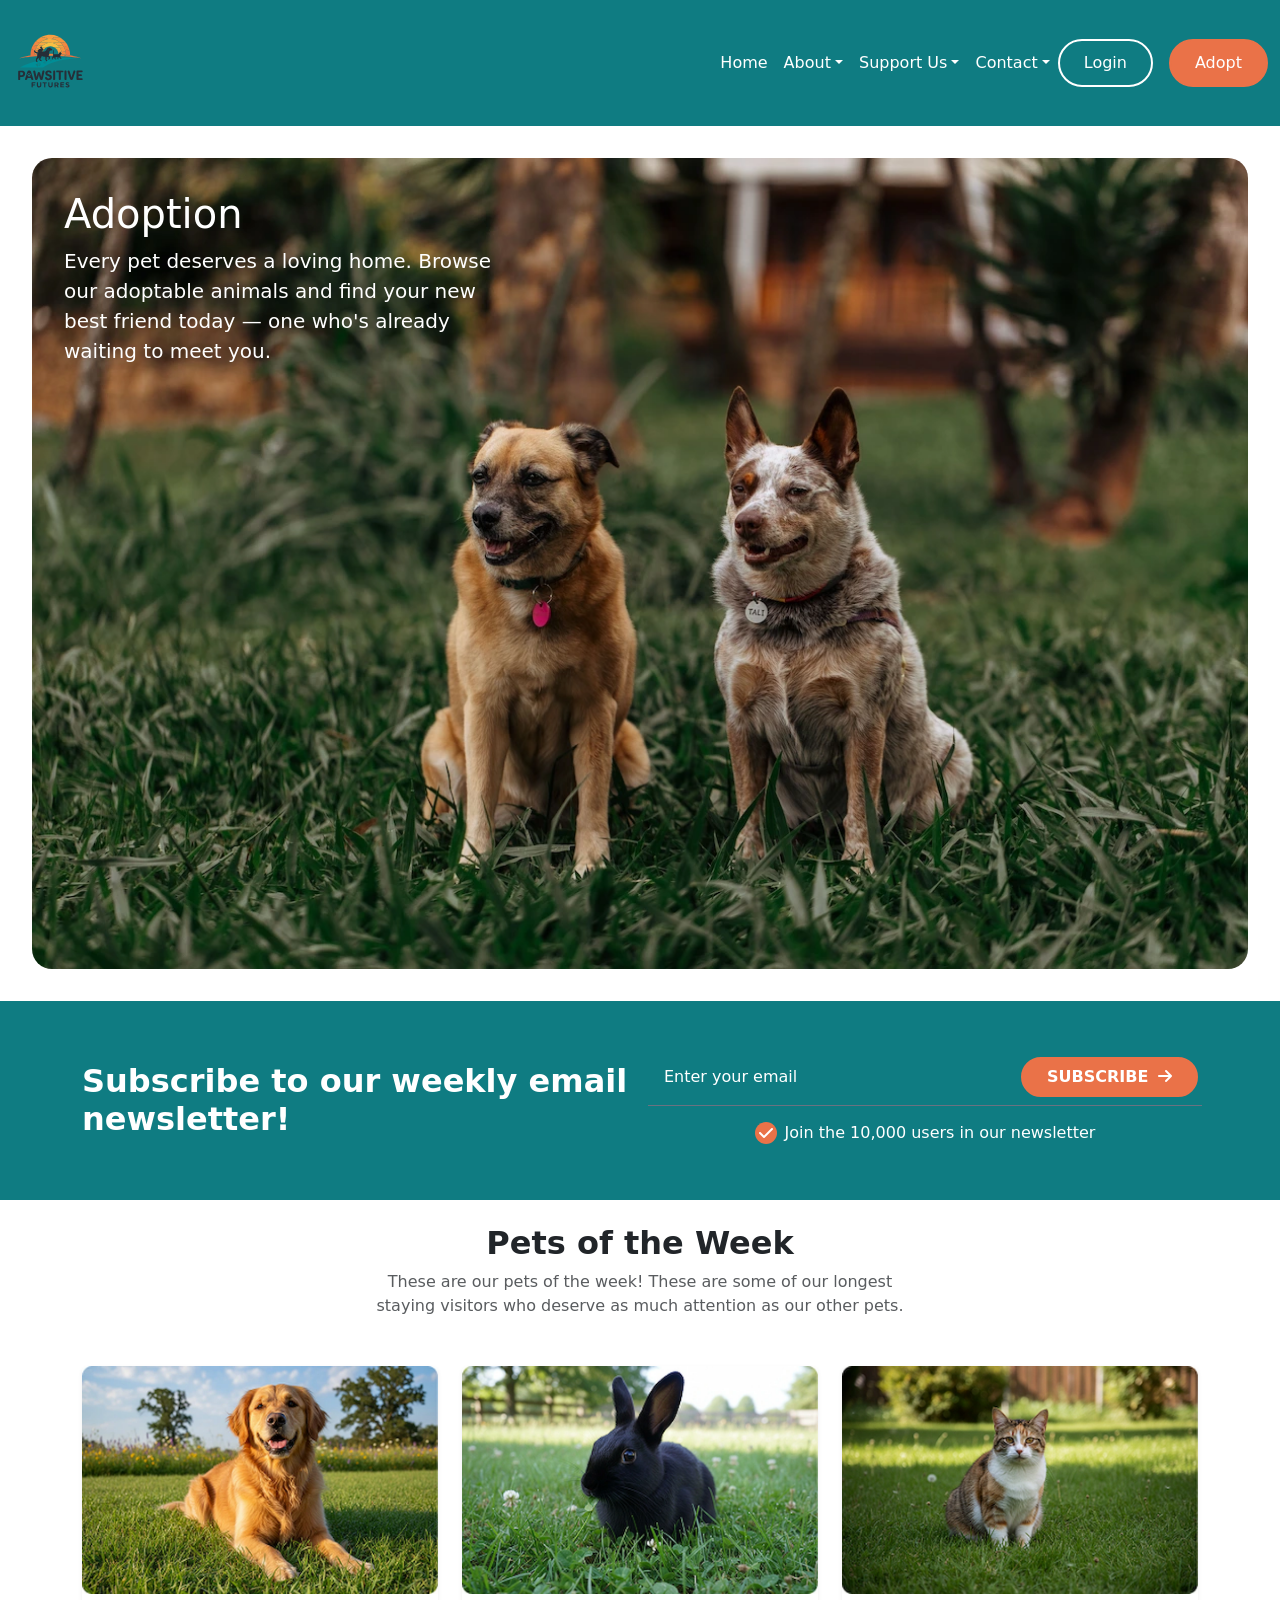
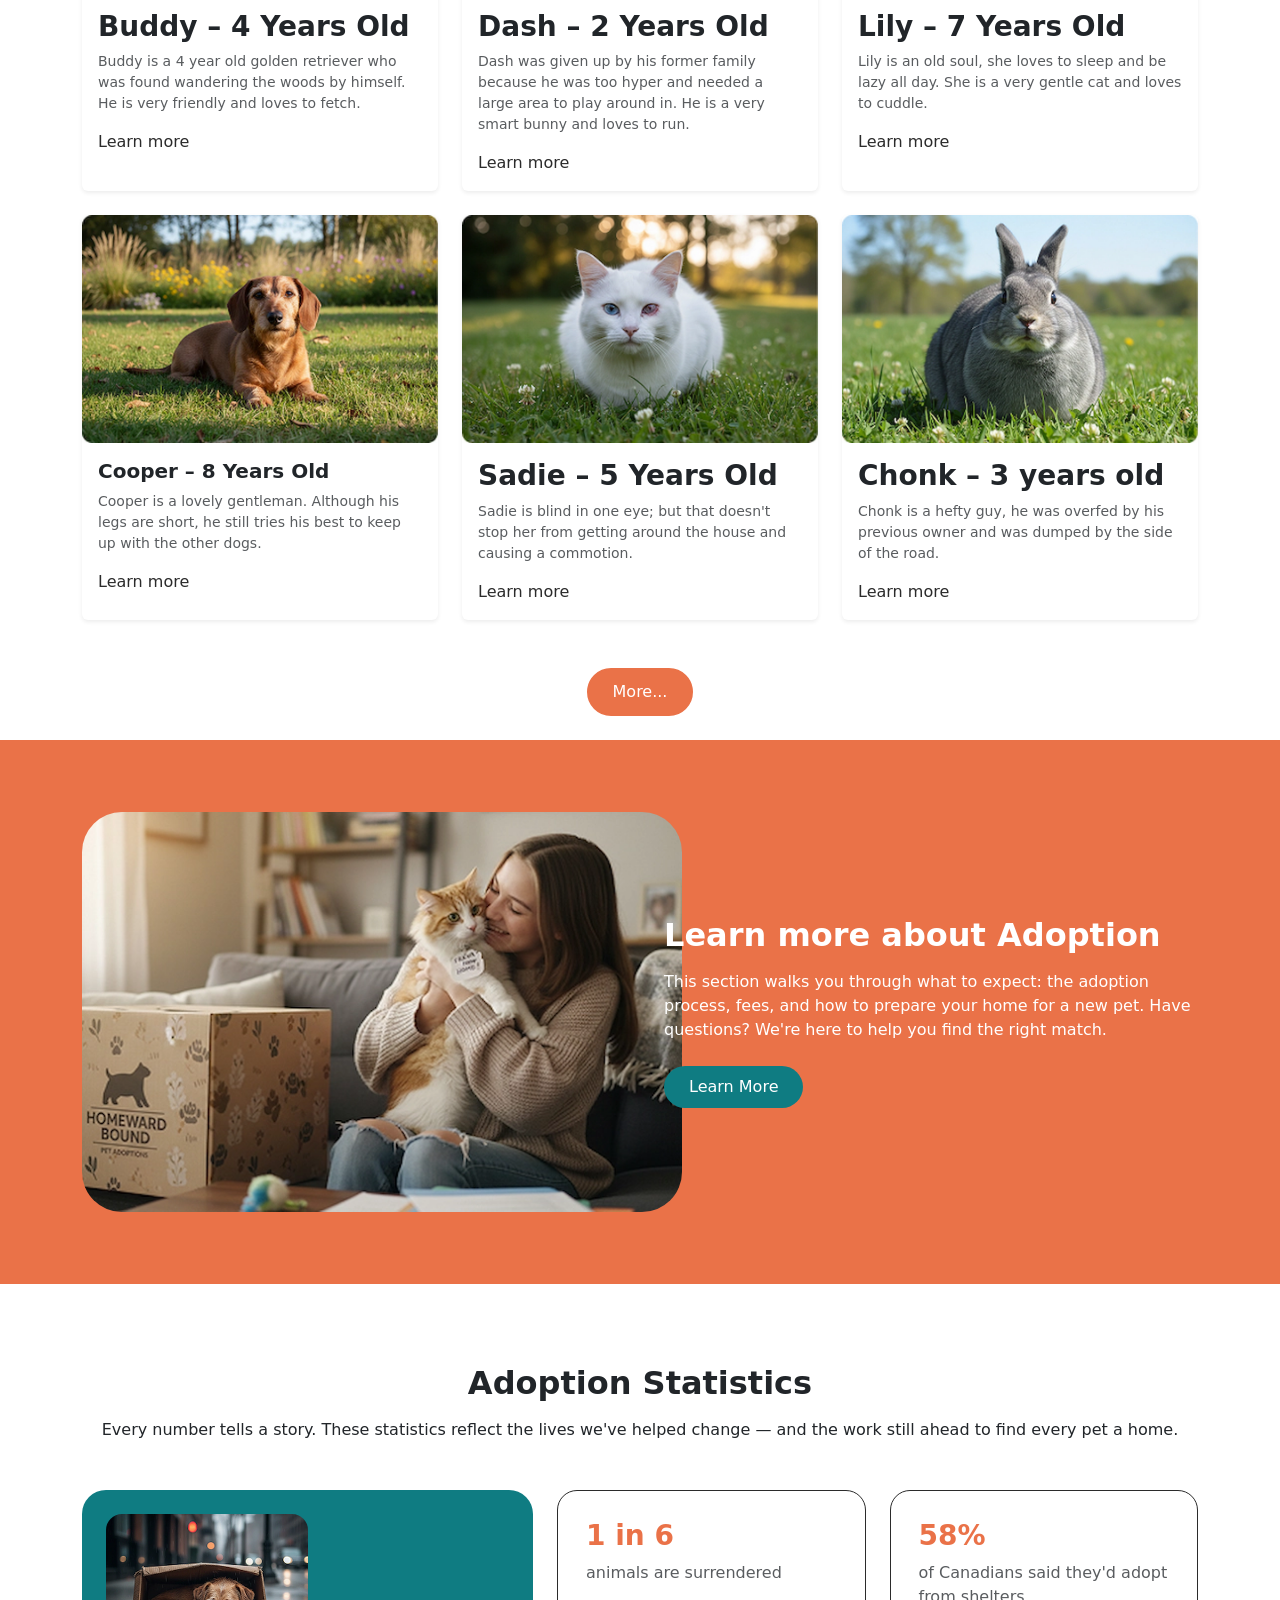
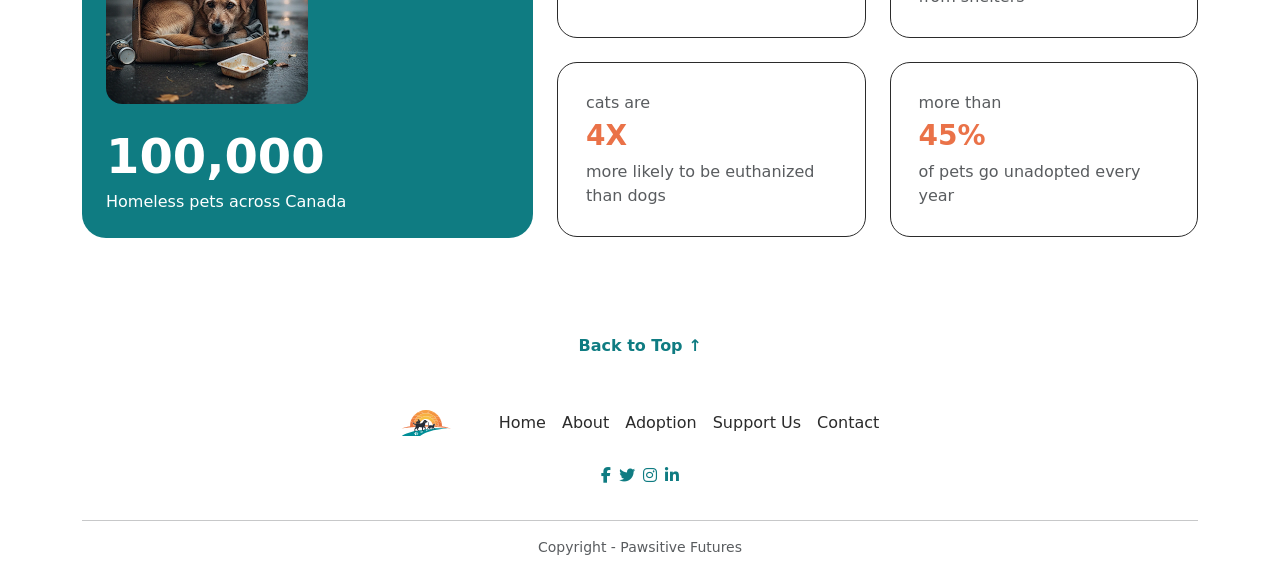
==== commit dc0e5fb3: "adds jump links to every page" ====
--- a/adoption.html
+++ b/adoption.html
@@ -9,7 +9,7 @@
     <link href="https://unpkg.com/aos@2.3.1/dist/aos.css" rel="stylesheet">
     <link rel="stylesheet" href="https://cdnjs.cloudflare.com/ajax/libs/font-awesome/6.5.2/css/all.min.css">
 </head>
-<body>
+<body id="top">
     <nav class="navbar navbar-expand-md navbar-light">
      <div class="container-fluid">
         <a href="#" class="navbar-brand logo-left"> 
@@ -217,6 +217,10 @@
   </div>
 </section>
 
+<div class="text-center py-3">
+    <a href="#top" class="back-to-top">Back to Top ↑</a>
+</div>
+
 <footer class="py-4">
   <div class="container">
     <div class="d-flex flex-column align-items-center gap-3 pb-3">
--- a/css/adoption.css
+++ b/css/adoption.css
@@ -280,7 +280,7 @@
     color: var(--orange-dark);
 }
 
- .stats-section {
+.stats-section {
     padding: 5rem 0;
 }
 
@@ -306,6 +306,16 @@
 .stat-number {
     color: var(--orange);
     font-weight: bold;
+}
+
+.back-to-top {
+    color: var(--teal);
+    text-decoration: none;
+    font-weight: bold;
+}
+
+.back-to-top:hover {
+    color: var(--orange);
 }
 
 footer a.nav-link {
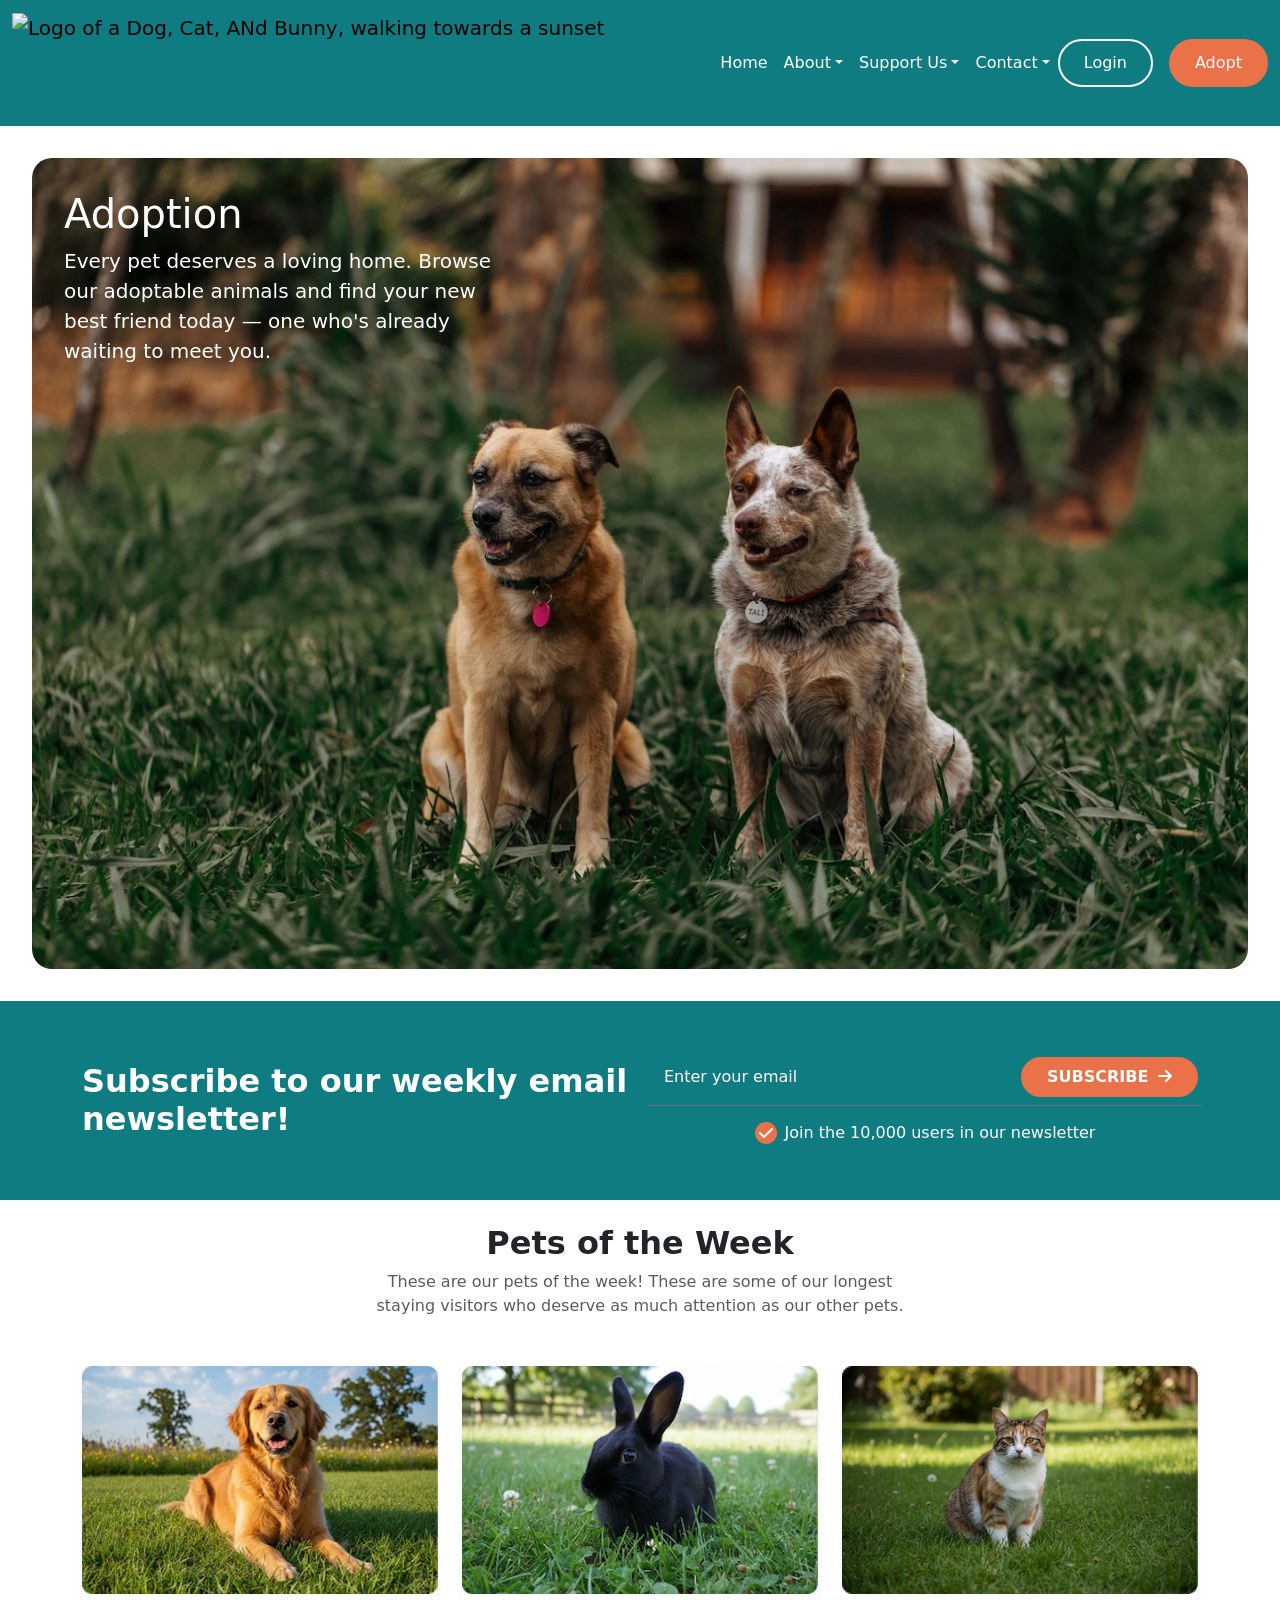
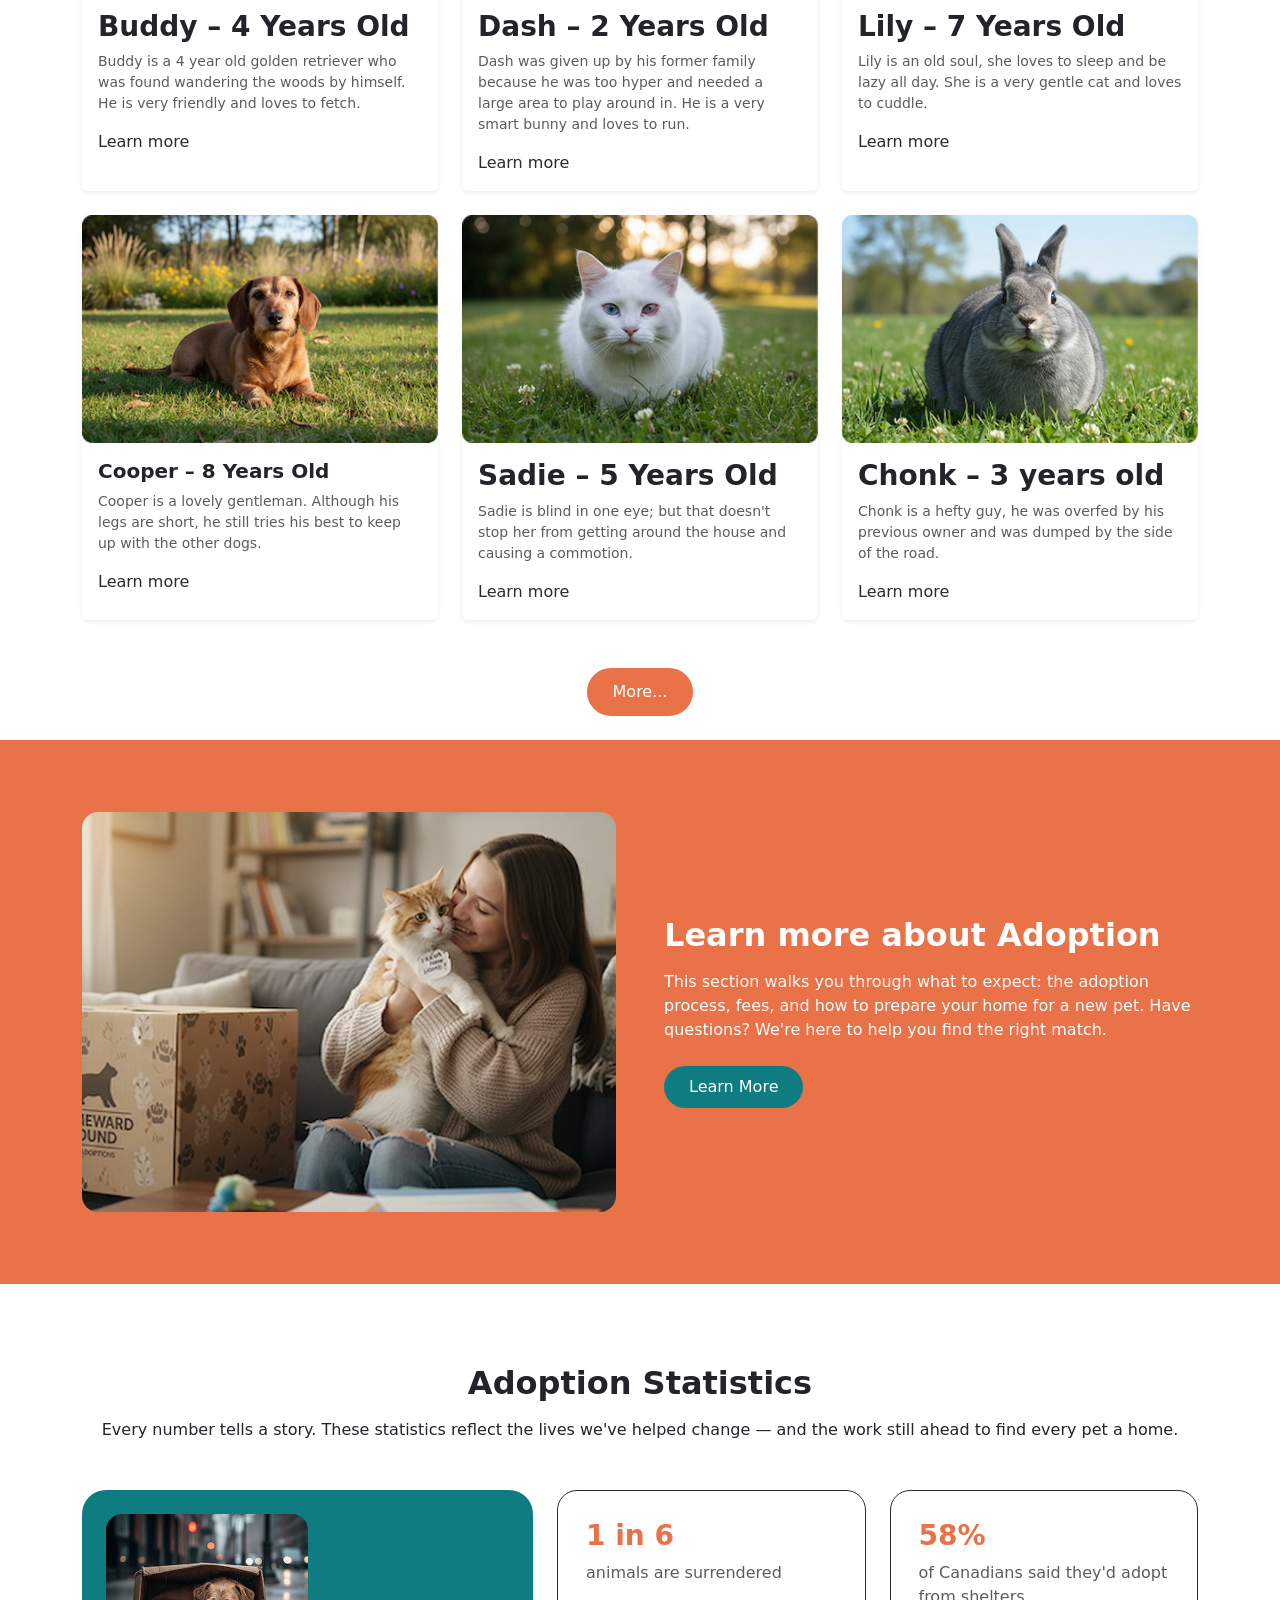
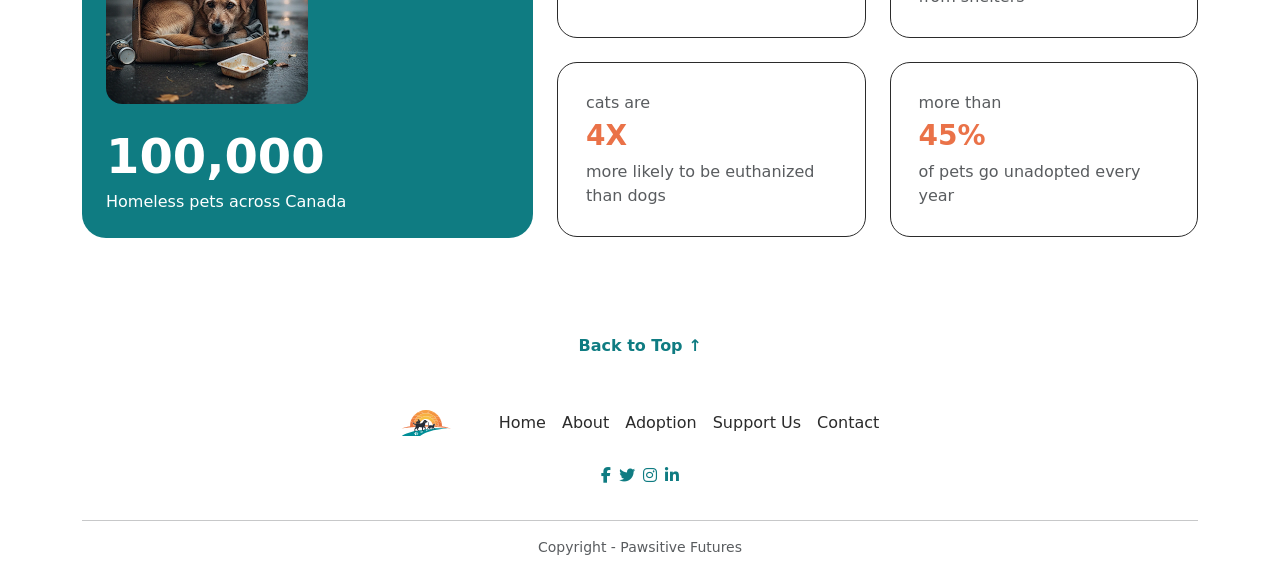
==== commit 1298cda3: "fixes html errors" ====
--- a/adoption.html
+++ b/adoption.html
@@ -10,11 +10,11 @@
     <link rel="stylesheet" href="https://cdnjs.cloudflare.com/ajax/libs/font-awesome/6.5.2/css/all.min.css">
 </head>
 <body id="top">
-    <nav class="navbar navbar-expand-md navbar-light">
+    <nav class="navbar navbar-expand-md navbar-light" aria-label="Main navigation">
      <div class="container-fluid">
         <a href="#" class="navbar-brand logo-left"> 
-            <img src="images/Pawsitive Futures Logo - No Text.svg" alt="Logo of a Dog, Cat, ANd Bunny, walking towards a sunset" class="d-md-none" height="50">
-            <img src="images/Pawsitive Futures Logo.svg" alt="Logo of a Dog, Cat, ANd Bunny, walking towards a sunset" class="d-none d-md-block" height="100">
+            <img src="images/Pawsitive-Futures-Logo-No-Text.svg" alt="Logo of a Dog, Cat, ANd Bunny, walking towards a sunset" class="d-md-none" height="50">
+            <img src="images/Pawsitive-Futures-Logo.svg" alt="Logo of a Dog, Cat, ANd Bunny, walking towards a sunset" class="d-none d-md-block" height="100">
         </a>
         <button class="navbar-toggler" type="button" data-bs-toggle="collapse" data-bs-target="#mainNav" aria-controls="mainNav" aria-expanded="false" aria-label="Toggle navigation">
             <span class="navbar-toggler-icon"></span>
@@ -23,15 +23,15 @@
             <ul class="navbar-nav">
                 <li class="nav-item"><a class="nav-link" href="home.html">Home</a></li>
                 <li class="nav-item dropdown">
-                <a class="nav-link dropdown-toggle" id="aboutDropdown" data-bs-toggle="dropdown" aria-haspopup="true" aria-expanded="false" href="#">
+                <a class="nav-link dropdown-toggle" data-bs-toggle="dropdown" aria-haspopup="true" aria-expanded="false" href="#">
                 About</a>
                 </li>
                 <li class="nav-item dropdown">
-                <a class="nav-link dropdown-toggle" id="aboutDropdown" data-bs-toggle="dropdown" aria-haspopup="true" aria-expanded="false" href="#">
+                <a class="nav-link dropdown-toggle" data-bs-toggle="dropdown" aria-haspopup="true" aria-expanded="false" href="#">
                 Support Us</a>
                 </li>
                 <li class="nav-item dropdown">
-                <a class="nav-link dropdown-toggle" id="aboutDropdown" data-bs-toggle="dropdown" aria-haspopup="true" aria-expanded="false" href="#">
+                <a class="nav-link dropdown-toggle" data-bs-toggle="dropdown" aria-haspopup="true" aria-expanded="false" href="#">
                 Contact</a>
                 </li>
             </ul>
@@ -87,7 +87,7 @@
     <div class="row g-4">
       <div class="col-md-6 col-lg-4">
         <div class="card pet-card h-100 border-0 shadow-sm" data-aos="fade-up">
-          <img srcset="images/buddy-400.webp 400w, images/buddy-800.webp 800w" src="images/buddy.jpg" class="card-img-top" alt="Picture of a Golden Retriver">
+          <img srcset="images/buddy-400.webp 400w, images/buddy-800.webp 800w" src="images/buddy.jpg" sizes="100vw" class="card-img-top" alt="Picture of a Golden Retriver">
           <div class="card-body">
             <h3 class="fw-bold">Buddy – 4 Years Old</h3>
             <p class="text-muted small">Buddy is a 4 year old golden retriever who was found wandering the woods by himself. He is very friendly and loves to fetch.</p>
@@ -97,7 +97,7 @@
       </div>
       <div class="col-md-6 col-lg-4">
         <div class="card pet-card h-100 border-0 shadow-sm" data-aos="fade-up">
-          <img srcset="images/dash-400.webp 400w, images/dash-800.webp 800w" src="images/dash.jpg" class="card-img-top" alt="Picture of a Black Rabbit">
+          <img srcset="images/dash-400.webp 400w, images/dash-800.webp 800w" src="images/dash.jpg" sizes="100vw" class="card-img-top" alt="Picture of a Black Rabbit">
           <div class="card-body">
             <h3 class="fw-bold">Dash – 2 Years Old</h3>
             <p class="text-muted small">Dash was given up by his former family because he was too hyper and needed a large area to play around in. He is a very smart bunny and loves to run.</p>
@@ -107,7 +107,7 @@
       </div>
       <div class="col-md-6 col-lg-4">
         <div class="card pet-card h-100 border-0 shadow-sm" data-aos="fade-up">
-          <img srcset="images/lily-400.webp 400w, images/lily-800.webp 800w" src="images/lily.jpg" class="card-img-top" alt="Picture of a Calico Cat">
+          <img srcset="images/lily-400.webp 400w, images/lily-800.webp 800w" src="images/lily.jpg" sizes="100vw" class="card-img-top" alt="Picture of a Calico Cat">
           <div class="card-body">
             <h3 class="fw-bold">Lily – 7 Years Old</h3>
             <p class="text-muted small">Lily is an old soul, she loves to sleep and be lazy all day. She is a very gentle cat and loves to cuddle.</p>
@@ -117,7 +117,7 @@
       </div>
       <div class="col-md-6 col-lg-4">
         <div class="card pet-card h-100 border-0 shadow-sm" data-aos="fade-up">
-          <img srcset="images/cooper-400.webp 400w, images/cooper-800.webp 800w" src="images/cooper.jpg" class="card-img-top" alt="Picture of a Old Wiener Dog">
+          <img srcset="images/cooper-400.webp 400w, images/cooper-800.webp 800w" src="images/cooper.jpg" sizes="100vw" class="card-img-top" alt="Picture of a Old Wiener Dog">
           <div class="card-body">
             <h5 class="fw-bold">Cooper – 8 Years Old</h5>
             <p class="text-muted small">Cooper is a lovely gentleman. Although his legs are short, he still tries his best to keep up with the other dogs.</p>
@@ -127,7 +127,7 @@
       </div>
       <div class="col-md-6 col-lg-4">
         <div class="card pet-card h-100 border-0 shadow-sm" data-aos="fade-up">
-          <img srcset="images/sadie-400.webp 400w, images/sadie-800.webp 800w" src="images/sadie.jpg" class="card-img-top" alt="Picture of a White Cat with One Eye">
+          <img srcset="images/sadie-400.webp 400w, images/sadie-800.webp 800w" src="images/sadie.jpg" sizes="100vw" class="card-img-top" alt="Picture of a White Cat with One Eye">
           <div class="card-body">
             <h3 class="fw-bold">Sadie – 5 Years Old</h3>
             <p class="text-muted small">Sadie is blind in one eye; but that doesn't stop her from getting around the house and causing a commotion.</p>
@@ -137,7 +137,7 @@
       </div>
       <div class="col-md-6 col-lg-4">
         <div class="card pet-card h-100 border-0 shadow-sm" data-aos="fade-up">
-          <img srcset="images/chonk-400.webp 400w, images/chonk-800.webp 800w" src="images/chonk.jpg" class="card-img-top" alt="Picture of a Large Grey Rabbit">
+          <img srcset="images/chonk-400.webp 400w, images/chonk-800.webp 800w" src="images/chonk.jpg" sizes="100vw" class="card-img-top" alt="Picture of a Large Grey Rabbit">
           <div class="card-body">
             <h3 class="fw-bold">Chonk – 3 years old</h3>
             <p class="text-muted small">Chonk is a hefty guy, he was overfed by his previous owner and was dumped by the side of the road.</p>
@@ -157,7 +157,7 @@
   <div class="container">
     <div class="row align-items-center g-5">
       <div class="col-lg-6">
-        <img srcset="images/adoption-banner-400.webp 400w, images/adoption-banner-800.webp 800w" src="images/adoption-banner.jpg"img-fluid rounded-4 d-block mx-auto" alt="Woman holding a cat at home next to an adoption box">
+        <img srcset="images/adoption-banner-400.webp 400w, images/adoption-banner-800.webp 800w" sizes="100vw" src="images/adoption-banner.jpg" class="img-fluid rounded-4 d-block mx-auto" alt="Woman holding a cat at home next to an adoption box">
       </div>
       <div class="col-lg-6 text-white">
         <h2 class="fw-bold mb-3">Learn more about Adoption</h2>
@@ -178,7 +178,7 @@
     <div class="row g-4">
       <div class="col-lg-5">
         <div class="stat-feature h-100 p-4 text-white">
-          <img srcset="images/stats-banner-400.webp 400w, images/stats-banner-800.webp 800w" src="images/stats-banner.jpg" class="rounded-4 mb-4 w-50" style="height:190px;object-fit:cover;" alt="Rescued dog resting">
+          <img srcset="images/stats-banner-400.webp 400w, images/stats-banner-800.webp 800w" src="images/stats-banner.jpg" sizes="100vw" class="rounded-4 mb-4 w-50" style="height:190px;object-fit:cover;" alt="Rescued dog resting">
           <h2 class="display-5 mb-1">100,000</h2>
           <p class="mb-0">Homeless pets across Canada</p>
         </div>
@@ -227,7 +227,7 @@
       <div class="d-flex align-items-center justify-content-center gap-5">
         <a href="#" class="d-flex align-items-center text-decoration-none">
           <span class="brand-logo">
-            <img src="images/Pawsitive Futures Logo - No Text.svg" alt="Pawsitive Futures Logo">
+            <img src="images/Pawsitive-Futures-Logo-No-Text.svg" alt="Pawsitive Futures Logo">
           </span>
         </a>
         <ul class="nav gap-3">
